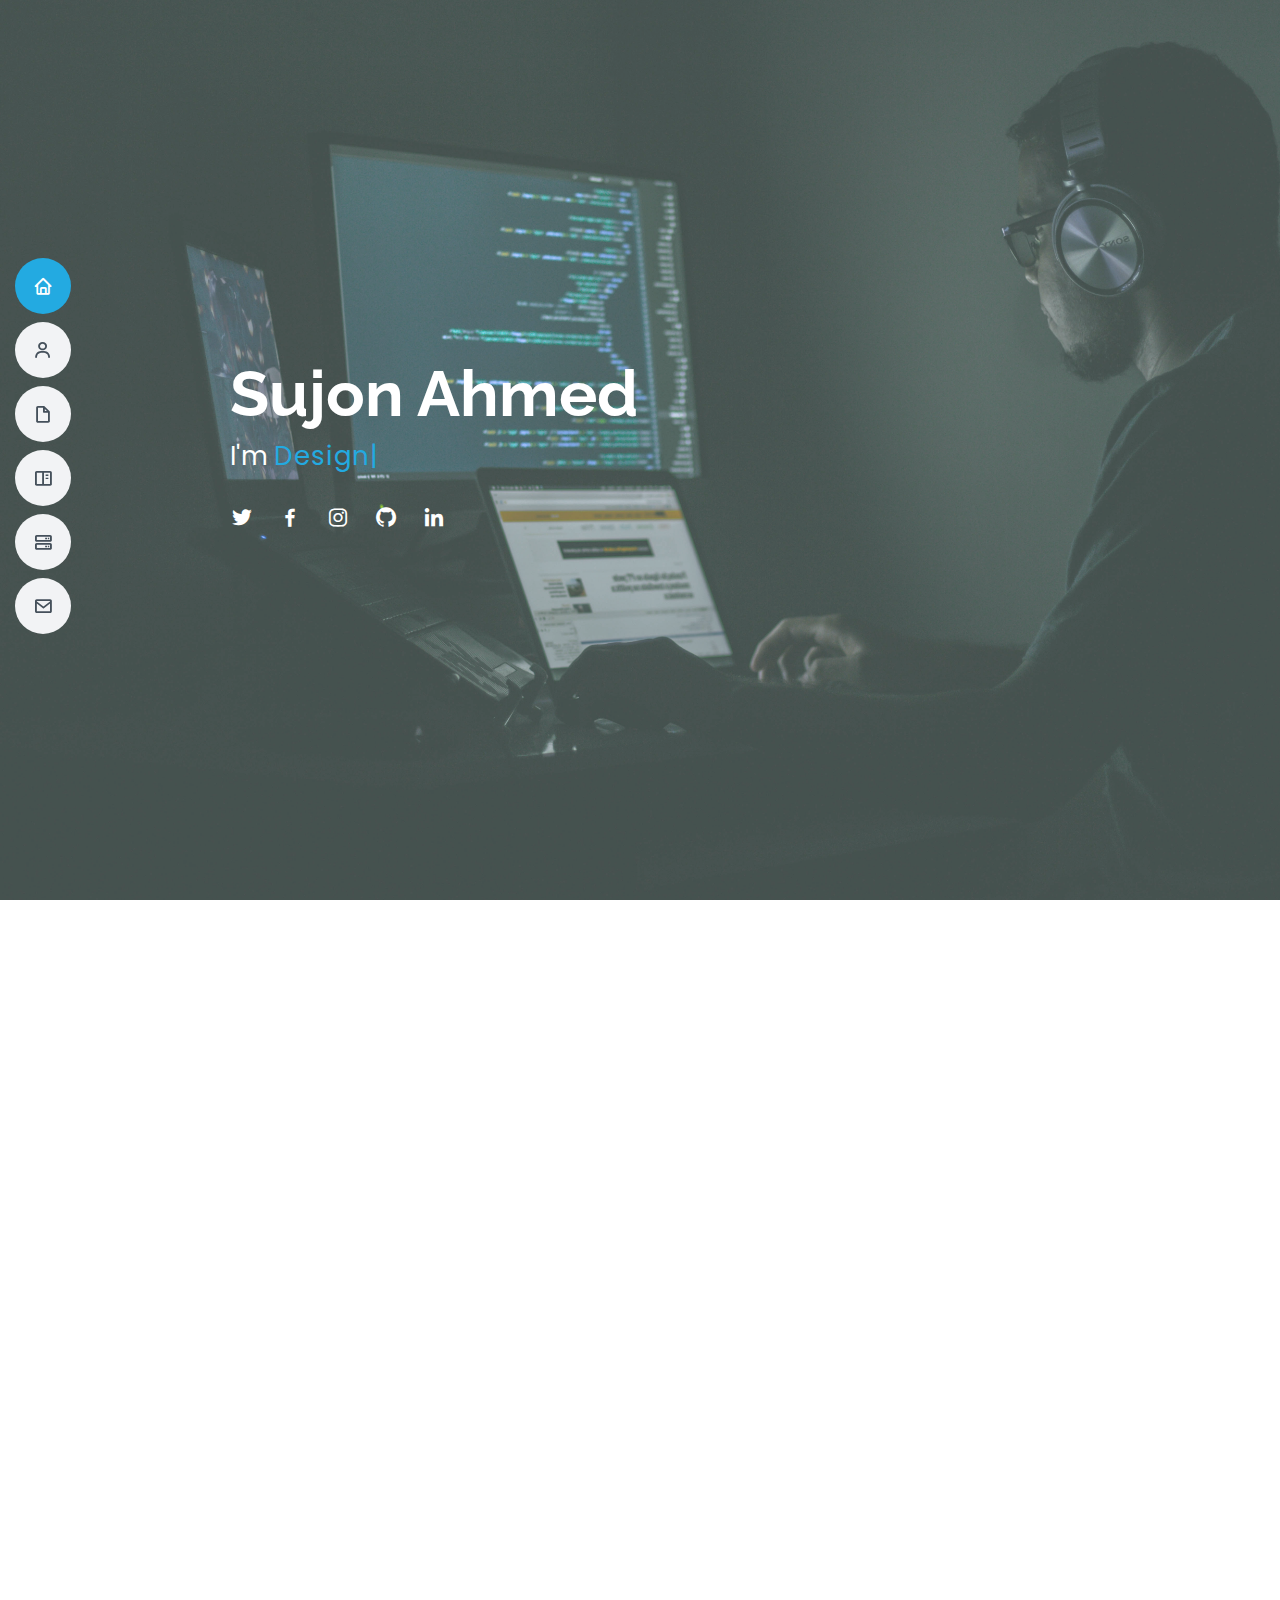
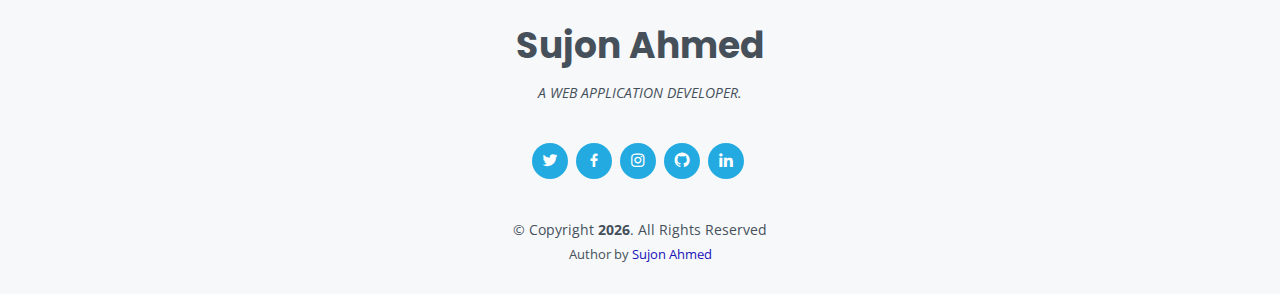
==== index.html @ fbf7a556 "react movieland app added" ====
<!DOCTYPE html>
<html lang="en">
  <head>
    <meta charset="utf-8" />
    <meta content="width=device-width, initial-scale=1.0" name="viewport" />

    <title>Sujon Ahmed</title>
    <meta content="Sujon Ahmed Personal Portfolio" name="description" />
    <meta content="Sujon Ahmed" name="keywords" />

    <!-- Favicons -->
    <link href="assets/img/favicon-sa.png" rel="icon" />
    <link href="assets/img/favicon-sa.png" rel="apple-touch-icon" />

    <!-- Google Fonts -->
    <link
      href="https://fonts.googleapis.com/css?family=Open+Sans:300,300i,400,400i,600,600i,700,700i|Raleway:300,300i,400,400i,500,500i,600,600i,700,700i|Poppins:300,300i,400,400i,500,500i,600,600i,700,700i"
      rel="stylesheet"
    />

    <!-- Vendor CSS Files -->
    <link href="assets/vendor/aos/aos.css" rel="stylesheet" />
    <link
      href="assets/vendor/bootstrap/css/bootstrap.min.css"
      rel="stylesheet"
    />
    <link
      href="assets/vendor/bootstrap-icons/bootstrap-icons.css"
      rel="stylesheet"
    />
    <link href="assets/vendor/boxicons/css/boxicons.min.css" rel="stylesheet" />
    <link
      href="assets/vendor/glightbox/css/glightbox.min.css"
      rel="stylesheet"
    />
    <link href="assets/vendor/swiper/swiper-bundle.min.css" rel="stylesheet" />

    <!-- Template Main CSS File -->
    <link href="assets/css/style.css" rel="stylesheet" />
  </head>

  <body>
    <!-- ======= Mobile nav toggle button ======= -->
    <!-- <button type="button" class="mobile-nav-toggle d-xl-none"><i class="bi bi-list mobile-nav-toggle"></i></button> -->
    <i class="bi bi-list mobile-nav-toggle d-lg-none"></i>
    <!-- ======= Header ======= -->
    <header id="header" class="d-flex flex-column justify-content-center">
      <nav id="navbar" class="navbar nav-menu">
        <ul>
          <li>
            <a href="#hero" class="nav-link scrollto active"
              ><i class="bx bx-home"></i> <span>Home</span></a
            >
          </li>
          <li>
            <a href="#about" class="nav-link scrollto"
              ><i class="bx bx-user"></i> <span>About</span></a
            >
          </li>
          <li>
            <a href="#resume" class="nav-link scrollto"
              ><i class="bx bx-file-blank"></i> <span>Resume</span></a
            >
          </li>
          <li>
            <a href="#portfolio" class="nav-link scrollto"
              ><i class="bx bx-book-content"></i> <span>Portfolio</span></a
            >
          </li>
          <li>
            <a href="#services" class="nav-link scrollto"
              ><i class="bx bx-server"></i> <span>Services</span></a
            >
          </li>
          <li>
            <a href="#contact" class="nav-link scrollto"
              ><i class="bx bx-envelope"></i> <span>Contact</span></a
            >
          </li>
        </ul>
      </nav>
      <!-- .nav-menu -->
    </header>
    <!-- End Header -->

    <!-- ======= Hero Section ======= -->
    <section id="hero" class="d-flex flex-column justify-content-center">
      <div class="container" data-aos="zoom-in" data-aos-delay="100">
        <h1>Sujon Ahmed</h1>
        <p>
          I'm
          <span
            class="typed"
            data-typed-items="Designer, Developer, Freelancer, Photographer"
          ></span>
        </p>
        <div class="social-links">
          <a href="https://twitter.com/sujonahmedriman" target="_blank" class="twitter"
            ><i class="bx bxl-twitter"></i
          ></a>
          <a href="https://www.facebook.com/sujonahmedriman.75" target="_blank" class="facebook"
            ><i class="bx bxl-facebook"></i
          ></a>
          <a href="https://www.instagram.com/sujon_ahmed_riman/" target="_blank" class="instagram"
            ><i class="bx bxl-instagram"></i
          ></a>
          <a
            href="https://github.com/Sujon-Ahmed"
            target="_blank"
            class="google-plus"
            ><i class="bx bxl-github"></i
          ></a>
          <a
            href="https://www.linkedin.com/in/sujon-ahmed-riman/"
            target="_blank"
            class="linkedin"
            ><i class="bx bxl-linkedin"></i
          ></a>
        </div>
      </div>
    </section>
    <!-- End Hero -->

    <main id="main">
      <!-- ======= About Section ======= -->
      <section id="about" class="about">
        <div class="container" data-aos="fade-up">
          <div class="section-title">
            <h2>About</h2>
            <p>
              I am <b>Sujon Ahmed</b> , a <i>web application developer</i>. I
              have a passion for learning and sharing my knowledge with others
              as publicly as possible. I love to solve real-world problems. I am
              strategic, goal-oriented, and always work with an end goal in
              mind. I am flexible, reliable, and possess excellent time-keeping
              skills. I am an enthusiastic, self-motivated, reliable,
              responsible, and hard-working person. I am a mature team worker
              and adaptable to all challenging situations. I am able to work
              well both in a team environment as well as using my own
              initiative.
            </p>
          </div>

          <div class="row">
            <div class="col-lg-4">
              <img src="assets/img/sujon-ahmed.png" class="img-fluid" alt="" />
            </div>
            <div class="col-lg-8 pt-4 pt-lg-0 content">
              <h3>Web Application Developer.</h3>
              <p class="fst-italic"></p>
              <div class="row">
                <div class="col-lg-6">
                  <ul>
                    <li>
                      <i class="bi bi-chevron-right"></i>
                      <strong>Birthday:</strong> <span>27 March, 2000</span>
                    </li>
                    <li>
                      <i class="bi bi-chevron-right"></i>
                      <strong>Website:</strong> <a href="https://sujon-ahmed.github.io/portfolio/">Sujon Ahmed</a>
                    </li>
                    <li>
                      <i class="bi bi-chevron-right"></i>
                      <strong>Phone:</strong> <span>+8801 743 405 982</span>
                    </li>
                    <li>
                      <i class="bi bi-chevron-right"></i>
                      <strong>City:</strong> <span>Dhaka, Bangladesh</span>
                    </li>
                  </ul>
                </div>
                <div class="col-lg-6">
                  <ul>
                    <li>
                      <i class="bi bi-chevron-right"></i> <strong>Age:</strong>
                      <span>24</span>
                    </li>
                    <li>
                      <i class="bi bi-chevron-right"></i>
                      <strong>Degree:</strong> <span>Diploma Enginnering</span>
                    </li>
                    <li>
                      <i class="bi bi-chevron-right"></i>
                      <strong>Email:</strong>
                      <span>sujonahmed5284@gmail.com</span>
                    </li>
                    <li>
                      <i class="bi bi-chevron-right"></i>
                      <strong>Freelance:</strong> <span>Available</span>
                    </li>
                  </ul>
                </div>
              </div>
            </div>
          </div>
        </div>
      </section>
      <!-- End About Section -->

      <!-- ======= Facts Section ======= -->
      <section id="facts" class="facts">
        <div class="container" data-aos="fade-up">
          <div class="section-title">
            <h2>Facts</h2>
            <p>
              I am strategic, goal-oriented, and always work with an end goal in mind. I am flexible, reliable, and possess excellent time-keeping skills. I am an enthusiastic, self-motivated, reliable, responsible, and hard-working person.
            </p>
          </div>

          <div class="row">
            <div class="col-lg-3 col-md-6">
              <div class="count-box">
                <i class="bi bi-emoji-smile"></i>
                <span
                  data-purecounter-start="0"
                  data-purecounter-end="26"
                  data-purecounter-duration="1"
                  class="purecounter"
                ></span>
                <p>Happy Clients</p>
              </div>
            </div>

            <div class="col-lg-3 col-md-6 mt-5 mt-md-0">
              <div class="count-box">
                <i class="bi bi-journal-richtext"></i>
                <span
                  data-purecounter-start="0"
                  data-purecounter-end="76"
                  data-purecounter-duration="1"
                  class="purecounter"
                ></span>
                <p>Projects</p>
              </div>
            </div>

            <div class="col-lg-3 col-md-6 mt-5 mt-lg-0">
              <div class="count-box">
                <i class="bi bi-headset"></i>
                <span
                  data-purecounter-start="0"
                  data-purecounter-end="24"
                  data-purecounter-duration="1"
                  class="purecounter"
                ></span>
                <p>Hours Of Support</p>
              </div>
            </div>

            <div class="col-lg-3 col-md-6 mt-5 mt-lg-0">
              <div class="count-box">
                <i class="bi bi-award"></i>
                <span
                  data-purecounter-start="0"
                  data-purecounter-end="7"
                  data-purecounter-duration="1"
                  class="purecounter"
                ></span>
                <p>Awards</p>
              </div>
            </div>
          </div>
        </div>
      </section>
      <!-- End Facts Section -->

      <!-- ======= Skills Section ======= -->
      <section id="skills" class="skills section-bg">
        <div class="container" data-aos="fade-up">
          <div class="section-title">
            <h2>Skills</h2>
            <p>
              I have a passion for learning and sharing my knowledge with others as publicly as possible. I love to solve real-world problems. I am a mature team worker and adaptable to all challenging situations. I am able to work well both in a team environment as well as using my own initiative.
            </p>
          </div>

          <div class="row skills-content">
            <div class="col-lg-6">
              <div class="progress">
                <span class="skill">HTML <i class="val">100%</i></span>
                <div class="progress-bar-wrap">
                  <div
                    class="progress-bar"
                    role="progressbar"
                    aria-valuenow="100"
                    aria-valuemin="0"
                    aria-valuemax="100"
                  ></div>
                </div>
              </div>

              <div class="progress">
                <span class="skill">CSS <i class="val">90%</i></span>
                <div class="progress-bar-wrap">
                  <div
                    class="progress-bar"
                    role="progressbar"
                    aria-valuenow="90"
                    aria-valuemin="0"
                    aria-valuemax="100"
                  ></div>
                </div>
              </div>

              <div class="progress">
                <span class="skill">Bootstrap <i class="val">85%</i></span>
                <div class="progress-bar-wrap">
                  <div
                    class="progress-bar"
                    role="progressbar"
                    aria-valuenow="85"
                    aria-valuemin="0"
                    aria-valuemax="100"
                  ></div>
                </div>
              </div>

              <div class="progress">
                <span class="skill">SCSS <i class="val">60%</i></span>
                <div class="progress-bar-wrap">
                  <div
                    class="progress-bar"
                    role="progressbar"
                    aria-valuenow="60"
                    aria-valuemin="0"
                    aria-valuemax="100"
                  ></div>
                </div>
              </div>

              <div class="progress">
                <span class="skill">Tailwind CSS <i class="val">45%</i></span>
                <div class="progress-bar-wrap">
                  <div
                    class="progress-bar"
                    role="progressbar"
                    aria-valuenow="45"
                    aria-valuemin="0"
                    aria-valuemax="100"
                  ></div>
                </div>
              </div>

              <div class="progress">
                <span class="skill">JavaScript <i class="val">80%</i></span>
                <div class="progress-bar-wrap">
                  <div
                    class="progress-bar"
                    role="progressbar"
                    aria-valuenow="80"
                    aria-valuemin="0"
                    aria-valuemax="100"
                  ></div>
                </div>
              </div>

              <div class="progress">
                <span class="skill">MS Office <i class="val">90%</i></span>
                <div class="progress-bar-wrap">
                  <div
                    class="progress-bar"
                    role="progressbar"
                    aria-valuenow="90"
                    aria-valuemin="0"
                    aria-valuemax="100"
                  ></div>
                </div>
              </div>

              <div class="progress">
                <span class="skill">Photoshop <i class="val">40%</i></span>
                <div class="progress-bar-wrap">
                  <div
                    class="progress-bar"
                    role="progressbar"
                    aria-valuenow="40"
                    aria-valuemin="0"
                    aria-valuemax="100"
                  ></div>
                </div>
              </div>
            </div>

            <div class="col-lg-6">
              <div class="progress">
                <span class="skill">jQuery <i class="val">70%</i></span>
                <div class="progress-bar-wrap">
                  <div
                    class="progress-bar"
                    role="progressbar"
                    aria-valuenow="70"
                    aria-valuemin="0"
                    aria-valuemax="100"
                  ></div>
                </div>
              </div>

              <div class="progress">
                <span class="skill">PHP <i class="val">80%</i></span>
                <div class="progress-bar-wrap">
                  <div
                    class="progress-bar"
                    role="progressbar"
                    aria-valuenow="80"
                    aria-valuemin="0"
                    aria-valuemax="100"
                  ></div>
                </div>
              </div>

              <div class="progress">
                <span class="skill">Laravel <i class="val">75%</i></span>
                <div class="progress-bar-wrap">
                  <div
                    class="progress-bar"
                    role="progressbar"
                    aria-valuenow="75"
                    aria-valuemin="0"
                    aria-valuemax="100"
                  ></div>
                </div>
              </div>

              <div class="progress">
                <span class="skill">MySQL <i class="val">65%</i></span>
                <div class="progress-bar-wrap">
                  <div
                    class="progress-bar"
                    role="progressbar"
                    aria-valuenow="65"
                    aria-valuemin="0"
                    aria-valuemax="100"
                  ></div>
                </div>
              </div>

              <div class="progress">
                <span class="skill">React <i class="val">45%</i></span>
                <div class="progress-bar-wrap">
                  <div
                    class="progress-bar"
                    role="progressbar"
                    aria-valuenow="45"
                    aria-valuemin="0"
                    aria-valuemax="100"
                  ></div>
                </div>
              </div>

              <div class="progress">
                <span class="skill">Vue <i class="val">60%</i></span>
                <div class="progress-bar-wrap">
                  <div
                    class="progress-bar"
                    role="progressbar"
                    aria-valuenow="60"
                    aria-valuemin="0"
                    aria-valuemax="100"
                  ></div>
                </div>
              </div>

              <div class="progress">
                <span class="skill">Adobe XD <i class="val">50%</i></span>
                <div class="progress-bar-wrap">
                  <div
                    class="progress-bar"
                    role="progressbar"
                    aria-valuenow="50"
                    aria-valuemin="0"
                    aria-valuemax="100"
                  ></div>
                </div>
              </div>

              <div class="progress">
                <span class="skill"
                  >Adobe Illustrator <i class="val">70%</i></span
                >
                <div class="progress-bar-wrap">
                  <div
                    class="progress-bar"
                    role="progressbar"
                    aria-valuenow="70"
                    aria-valuemin="0"
                    aria-valuemax="100"
                  ></div>
                </div>
              </div>
            </div>
          </div>
        </div>
      </section>
      <!-- End Skills Section -->

      <!-- ======= Resume Section ======= -->
      <section id="resume" class="resume">
        <div class="container" data-aos="fade-up">
          <div class="section-title">
            <h2>Resume</h2>
            <p>
              I am Sujon Ahmed , a web application developer.
            </p>
          </div>

          <div class="row">
            <div class="col-lg-6">
              <h3 class="resume-title">Sumary</h3>
              <div class="resume-item pb-0">
                <h4>Sujon Ahmed</h4>
                <p>
                  <em
                    >I am Sujon Ahmed a web application developer with 1.5+
                    years of experience designing and developing.</em
                  >
                </p>
                <ul>
                  <li>Manikganj, Dhaka, Bangladesh</li>
                  <li>(+880) 174-3405-982</li>
                  <li>sujonahmed5284@gmail.com</li>
                </ul>
              </div>

              <h3 class="resume-title">Education</h3>
              <div class="resume-item">
                <h4>Diploma Engineering</h4>
                <h5>2017 - 2021</h5>
                <p>
                  <em>Faridpur Polytechnic Institute, Faridpur, Bangladesh</em>
                </p>
                <p>
                  <ul>
                    <li>Department of Computer Science & Technology</li>
                    <li>GPA: 3.70 / 4.00</li>
                  </ul>
                </p>
              </div>
              <div class="resume-item">
                <h4>Secondary School Certificate (SSC)</h4>
                <h5>2015 - 2017</h5>
                <p>
                  <em
                    >Manikganj Govt. Technical School & College, Manikganj,
                    Bangladesh</em
                  >
                </p>
                <p>
                  <ul>
                    <li>Department of Computer Information Technology</li>
                    <li>GPA: 4.93 / 5.00</li>
                  </ul>
                </p>
              </div>
            </div>
            <div class="col-lg-6">
              <h3 class="resume-title">Professional Experience</h3>
              <div class="resume-item">
                <h4>Web Application Developer</h4>
                <h5>Apr 2022 - Present</h5>
                <p>
                  <em
                    ><a href="https://large-it.com/" target="_blank"
                      >Large IT Solution</a
                    >, Dhaka, Bangladesh
                  </em>
                </p>
                <ul>
                  <li>
                    Lead in the design, development, and implementation of the
                    web application layout, and production communication
                    materials
                  </li>
                  <li>
                    Delegate tasks to the 4 members of the design team and
                    provide counsel on all aspects of the project.
                  </li>
                  <li>
                    Supervise the assessment of all materials in order to ensure
                    quality and accuracy of the design
                  </li>
                  <li>
                    Oversee the efficient use of production project budgets
                    ranging from $2,000 - $25,000
                  </li>
                </ul>
              </div>
              <div class="resume-item">
                <h4>Industrial Training</h4>
                <h5>Dec 2021 - Mar 2022</h5>
                <p>
                  <em
                    ><a
                      href="https://www.creativeitinstitute.com/"
                      target="_blank"
                      >Creative It Institute</a
                    >, Dhaka, Bangladesh</em
                  >
                </p>
                <ul>
                  <li>Developed my PHP knowledge.</li>
                  <li>
                    Developed up to 3 projects or tasks at a given time while
                    under pressure
                  </li>
                  <li>Learn Laravel advanced topics</li>
                </ul>
              </div>
            </div>
          </div>
        </div>
      </section>
      <!-- End Resume Section -->

      <!-- ======= Portfolio Section ======= -->
      <section id="portfolio" class="portfolio section-bg">
        <div class="container" data-aos="fade-up">
          <div class="section-title">
            <h2>Portfolio</h2>
            <p>
              Magnam dolores commodi suscipit. Necessitatibus eius consequatur
              ex aliquid fuga eum quidem. Sit sint consectetur velit. Quisquam
              quos quisquam cupiditate. Et nemo qui impedit suscipit alias ea.
              Quia fugiat sit in iste officiis commodi quidem hic quas.
            </p>
          </div>

          <div class="row">
            <div
              class="col-lg-12 d-flex justify-content-center"
              data-aos="fade-up"
              data-aos-delay="100"
            >
              <ul id="portfolio-flters">
                <li data-filter="*" class="filter-active">All</li>
                <li data-filter=".filter-app">Web App</li>
                <li data-filter=".filter-webpage">Web Page</li>
                <li data-filter=".filter-web"></li>
              </ul>
            </div>
          </div>

          <div
            class="row portfolio-container"
            data-aos="fade-up"
            data-aos-delay="200"
          >
          
            <div class="col-lg-4 col-md-6 portfolio-item filter-app">
              <div class="portfolio-wrap">
                <img
                  src="assets/img/portfolio/vue-weather-app/vue-weather-app-thumbnail.png"
                  class="img-fluid"
                  alt=""
                />
                <div class="portfolio-info">
                  <h4>Vue Weather App</h4>
                  <p>App</p>
                  <div class="portfolio-links">
                    <a
                      href="assets/img/portfolio/vue-weather-app/vue-weather-app-thumbnail.png"
                      data-gallery="portfolioGallery"
                      class="portfolio-lightbox"
                      title="Vue Weather App"
                      ><i class="bx bx-plus"></i
                    ></a>
                    <a
                      href="portfolio-details-vue-weather-app.html"
                      class="portfolio-details-lightbox"
                      data-glightbox="type: external"
                      title="Portfolio Details"
                      ><i class="bx bx-link"></i
                    ></a>
                  </div>
                </div>
              </div>
            </div>

            <div class="col-lg-4 col-md-6 portfolio-item filter-webpage">
              <div class="portfolio-wrap">
                <img
                  src="assets/img/portfolio/red-onioin-webpage/red-onion-thumbnail.png"
                  class="img-fluid"
                  alt=""
                />
                <div class="portfolio-info">
                  <h4>RED ONION</h4>
                  <p>Web Page</p>
                  <div class="portfolio-links">
                    <a
                      href="assets/img/portfolio/red-onioin-webpage/red-onion-thumbnail.png"
                      data-gallery="portfolioGallery"
                      class="portfolio-lightbox"
                      title="RED ONION"
                      ><i class="bx bx-plus"></i
                    ></a>
                    <a
                      href="portfolio-details-red-onion-webpage.html"
                      class="portfolio-details-lightbox"
                      data-glightbox="type: external"
                      title="Portfolio Details"
                      ><i class="bx bx-link"></i
                    ></a>
                  </div>
                </div>
              </div>
            </div>

            <div class="col-lg-4 col-md-6 portfolio-item filter-app">
              <div class="portfolio-wrap">
                <img
                  src="assets/img/portfolio/movieland/thumbnail.png"
                  class="img-fluid"
                  alt=""
                />
                <div class="portfolio-info">
                  <h4>React Movieland</h4>
                  <p>App</p>
                  <div class="portfolio-links">
                    <a
                      href="assets/img/portfolio/movieland/thumbnail.png"
                      data-gallery="portfolioGallery"
                      class="portfolio-lightbox"
                      title="React Movieland"
                      ><i class="bx bx-plus"></i
                    ></a>
                    <a
                      href="react-movieland.html"
                      class="portfolio-details-lightbox"
                      data-glightbox="type: external"
                      title="Portfolio Details"
                      ><i class="bx bx-link"></i
                    ></a>
                  </div>
                </div>
              </div>
            </div>

            <!-- <div class="col-lg-4 col-md-6 portfolio-item filter-web">
              <div class="portfolio-wrap">
                <img
                  src="assets/img/portfolio/js-password-generator.png"
                  class="img-fluid"
                  alt=""
                />
                <div class="portfolio-info">
                  <h4>JavaScript Password Generator</h4>
                  <p>App</p>
                  <div class="portfolio-links">
                    <a
                      href="assets/img/portfolio/js-password-generator.png"
                      data-gallery="portfolioGallery"
                      class="portfolio-lightbox"
                      title="JavaScript Password Generator"
                      ><i class="bx bx-plus"></i
                    ></a>
                    <a
                      href="portfolio-details.html"
                      class="portfolio-details-lightbox"
                      data-glightbox="type: external"
                      title="Portfolio Details"
                      ><i class="bx bx-link"></i
                    ></a>
                  </div>
                </div>
              </div>
            </div> -->

            <!-- <div class="col-lg-4 col-md-6 portfolio-item filter-web">
              <div class="portfolio-wrap">
                <img
                  src="assets/img/portfolio/JS-QRCode-generator.png"
                  class="img-fluid"
                  alt=""
                />
                <div class="portfolio-info">
                  <h4>JavaScript QRCode Generator</h4>
                  <p>App</p>
                  <div class="portfolio-links">
                    <a
                      href="assets/img/portfolio/JS-QRCode-generator.png"
                      data-gallery="portfolioGallery"
                      class="portfolio-lightbox"
                      title="JavaScript QRCode Generator"
                      ><i class="bx bx-plus"></i
                    ></a>
                    <a
                      href="portfolio-details.html"
                      class="portfolio-details-lightbox"
                      data-glightbox="type: external"
                      title="Portfolio Details"
                      ><i class="bx bx-link"></i
                    ></a>
                  </div>
                </div>
              </div>
            </div> -->

            <!-- <div class="col-lg-4 col-md-6 portfolio-item filter-card">
              <div class="portfolio-wrap">
                <img
                  src="assets/img/portfolio/portfolio-3.jpg"
                  class="img-fluid"
                  alt=""
                />
                <div class="portfolio-info">
                  <h4>App 2</h4>
                  <p>App</p>
                  <div class="portfolio-links">
                    <a
                      href="assets/img/portfolio/portfolio-3.jpg"
                      data-gallery="portfolioGallery"
                      class="portfolio-lightbox"
                      title="App 2"
                      ><i class="bx bx-plus"></i
                    ></a>
                    <a
                      href="portfolio-details.html"
                      class="portfolio-details-lightbox"
                      data-glightbox="type: external"
                      title="Portfolio Details"
                      ><i class="bx bx-link"></i
                    ></a>
                  </div>
                </div>
              </div>
            </div> -->

            <!-- <div class="col-lg-4 col-md-6 portfolio-item filter-app">
              <div class="portfolio-wrap">
                <img
                  src="assets/img/portfolio/Vue-random-user-generator.png"
                  class="img-fluid"
                  alt=""
                />
                <div class="portfolio-info">
                  <h4>Vue Random User Generator</h4>
                  <p>App</p>
                  <div class="portfolio-links">
                    <a
                      href="assets/img/portfolio/Vue-random-user-generator.png"
                      data-gallery="portfolioGallery"
                      class="portfolio-lightbox"
                      title="Vue Random User Generator"
                      ><i class="bx bx-plus"></i
                    ></a>
                    <a
                      href="portfolio-details.html"
                      class="portfolio-details-lightbox"
                      data-glightbox="type: external"
                      title="Portfolio Details"
                      ><i class="bx bx-link"></i
                    ></a>
                  </div>
                </div>
              </div>
            </div> -->

          </div>
        </div>
      </section>
      <!-- End Portfolio Section -->

      <!-- ======= Services Section ======= -->
      <section id="services" class="services">
        <div class="container" data-aos="fade-up">
          <div class="section-title">
            <h2>Services</h2>
            <p>
              I can easily help you grow your business by making a professional website or landing page with dynamic for your business. 
            </p>
          </div>

          <div class="row">
            <div
              class="col-lg-4 col-md-6 d-flex align-items-stretch"
              data-aos="zoom-in"
              data-aos-delay="100"
            >
              <div class="icon-box iconbox-blue">
                <div class="icon">
                  <svg
                    width="100"
                    height="100"
                    viewBox="0 0 600 600"
                    xmlns="http://www.w3.org/2000/svg"
                  >
                    <path
                      stroke="none"
                      stroke-width="0"
                      fill="#f5f5f5"
                      d="M300,521.0016835830174C376.1290562159157,517.8887921683347,466.0731472004068,529.7835943286574,510.70327084640275,468.03025145048787C554.3714126377745,407.6079735673963,508.03601936045806,328.9844924480964,491.2728898941984,256.3432110539036C474.5976632858925,184.082847569629,479.9380746630129,96.60480741107993,416.23090153303,58.64404602377083C348.86323505073057,18.502131276798302,261.93793281208167,40.57373210992963,193.5410806939664,78.93577620505333C130.42746243093433,114.334589627462,98.30271207620316,179.96522072025542,76.75703585869454,249.04625023123273C51.97151888228291,328.5150500222984,13.704378332031375,421.85034740162234,66.52175969318436,486.19268352777647C119.04800174914682,550.1803526380478,217.28368757567262,524.383925680826,300,521.0016835830174"
                    ></path>
                  </svg>
                  <i class="bx bxl-dribbble"></i>
                </div>
                <h4><a href="">Graphic Design</a></h4>
                <p>
                  Voluptatum deleniti atque corrupti quos dolores et quas
                  molestias excepturi
                </p>
              </div>
            </div>

            <div
              class="col-lg-4 col-md-6 d-flex align-items-stretch mt-4 mt-md-0"
              data-aos="zoom-in"
              data-aos-delay="200"
            >
              <div class="icon-box iconbox-orange">
                <div class="icon">
                  <svg
                    width="100"
                    height="100"
                    viewBox="0 0 600 600"
                    xmlns="http://www.w3.org/2000/svg"
                  >
                    <path
                      stroke="none"
                      stroke-width="0"
                      fill="#f5f5f5"
                      d="M300,582.0697525312426C382.5290701553225,586.8405444964366,449.9789794690241,525.3245884688669,502.5850820975895,461.55621195738473C556.606425686781,396.0723002908107,615.8543463187945,314.28637112970534,586.6730223649479,234.56875336149918C558.9533121215079,158.8439757836574,454.9685369536778,164.00468322053177,381.49747125262974,130.76875717737553C312.15926192815925,99.40240125094834,248.97055460311594,18.661163978235184,179.8680185752513,50.54337015887873C110.5421016452524,82.52863877960104,119.82277516462835,180.83849132639028,109.12597500060166,256.43424936330496C100.08760227029461,320.3096726198365,92.17705696193138,384.0621239912766,124.79988738764834,439.7174275375508C164.83382741302287,508.01625554203684,220.96474134820875,577.5009287672846,300,582.0697525312426"
                    ></path>
                  </svg>
                  <i class="bx bx-file"></i>
                </div>
                <h4><a href="">Content Writing</a></h4>
                <p>
                  Duis aute irure dolor in reprehenderit in voluptate velit esse
                  cillum dolore
                </p>
              </div>
            </div>

            <div
              class="col-lg-4 col-md-6 d-flex align-items-stretch mt-4 mt-lg-0"
              data-aos="zoom-in"
              data-aos-delay="300"
            >
              <div class="icon-box iconbox-pink">
                <div class="icon">
                  <svg
                    width="100"
                    height="100"
                    viewBox="0 0 600 600"
                    xmlns="http://www.w3.org/2000/svg"
                  >
                    <path
                      stroke="none"
                      stroke-width="0"
                      fill="#f5f5f5"
                      d="M300,541.5067337569781C382.14930387511276,545.0595476570109,479.8736841581634,548.3450877840088,526.4010558755058,480.5488172755941C571.5218469581645,414.80211281144784,517.5187510058486,332.0715597781072,496.52539010469104,255.14436215662573C477.37192572678356,184.95920475031193,473.57363656557914,105.61284051026155,413.0603344069578,65.22779650032875C343.27470386102294,18.654635553484475,251.2091493199835,5.337323636656869,175.0934190732945,40.62881213300186C97.87086631185822,76.43348514350839,51.98124368387456,156.15599469081315,36.44837278890362,239.84606092416172C21.716077023791087,319.22268207091537,43.775223500013084,401.1760424656574,96.891909868211,461.97329694683043C147.22146801428983,519.5804099606455,223.5754009179313,538.201503339737,300,541.5067337569781"
                    ></path>
                  </svg>
                  <i class="bx bx-tachometer"></i>
                </div>
                <h4><a href="">SEO</a></h4>
                <p>
                  Excepteur sint occaecat cupidatat non proident, sunt in culpa
                  qui officia
                </p>
              </div>
            </div>

            <div
              class="col-lg-4 col-md-6 d-flex align-items-stretch mt-4"
              data-aos="zoom-in"
              data-aos-delay="100"
            >
              <div class="icon-box iconbox-yellow">
                <div class="icon">
                  <svg
                    width="100"
                    height="100"
                    viewBox="0 0 600 600"
                    xmlns="http://www.w3.org/2000/svg"
                  >
                    <path
                      stroke="none"
                      stroke-width="0"
                      fill="#f5f5f5"
                      d="M300,503.46388370962813C374.79870501325706,506.71871716319447,464.8034551963731,527.1746412648533,510.4981551193396,467.86667711651364C555.9287308511215,408.9015244558933,512.6030010748507,327.5744911775523,490.211057578863,256.5855673507754C471.097692560561,195.9906835881958,447.69079081568157,138.11976852964426,395.19560036434837,102.3242989838813C329.3053358748298,57.3949838291264,248.02791733380457,8.279543830951368,175.87071277845988,42.242879143198664C103.41431057327972,76.34704239035025,93.79494320519305,170.9812938413882,81.28167332365135,250.07896920659033C70.17666984294237,320.27484674793965,64.84698225790005,396.69656628748305,111.28512138212992,450.4950937839243C156.20124167950087,502.5303643271138,231.32542653798444,500.4755392045468,300,503.46388370962813"
                    ></path>
                  </svg>
                  <i class="bx bx-layer"></i>
                </div>
                <h4><a href="">UI/UX</a></h4>
                <p>
                  At vero eos et accusamus et iusto odio dignissimos ducimus qui
                  blanditiis
                </p>
              </div>
            </div>

            <div
              class="col-lg-4 col-md-6 d-flex align-items-stretch mt-4"
              data-aos="zoom-in"
              data-aos-delay="200"
            >
              <div class="icon-box iconbox-red">
                <div class="icon">
                  <svg
                    width="100"
                    height="100"
                    viewBox="0 0 600 600"
                    xmlns="http://www.w3.org/2000/svg"
                  >
                    <path
                      stroke="none"
                      stroke-width="0"
                      fill="#f5f5f5"
                      d="M300,532.3542879108572C369.38199826031484,532.3153073249985,429.10787420159085,491.63046689027357,474.5244479745417,439.17860296908856C522.8885846962883,383.3225815378663,569.1668002868075,314.3205725914397,550.7432151929288,242.7694973846089C532.6665558377875,172.5657663291529,456.2379748765914,142.6223662098291,390.3689995646985,112.34683881706744C326.66090330228417,83.06452184765237,258.84405631176094,53.51806209861945,193.32584062364296,78.48882559362697C121.61183558270385,105.82097193414197,62.805066853699245,167.19869350419734,48.57481801355237,242.6138429142374C34.843463184063346,315.3850353017275,76.69343916112496,383.4422959591041,125.22947124332185,439.3748458443577C170.7312796277747,491.8107796887764,230.57421082200815,532.3932930995766,300,532.3542879108572"
                    ></path>
                  </svg>
                  <i class="bx bx-slideshow"></i>
                </div>
                <h4><a href="">Web Development</a></h4>
                <p>
                  Quis consequatur saepe eligendi voluptatem consequatur dolor
                  consequuntur
                </p>
              </div>
            </div>

            <div
              class="col-lg-4 col-md-6 d-flex align-items-stretch mt-4"
              data-aos="zoom-in"
              data-aos-delay="300"
            >
              <div class="icon-box iconbox-teal">
                <div class="icon">
                  <svg
                    width="100"
                    height="100"
                    viewBox="0 0 600 600"
                    xmlns="http://www.w3.org/2000/svg"
                  >
                    <path
                      stroke="none"
                      stroke-width="0"
                      fill="#f5f5f5"
                      d="M300,566.797414625762C385.7384707136149,576.1784315230908,478.7894351017131,552.8928747891023,531.9192734346935,484.94944893311C584.6109503024035,417.5663521118492,582.489472248146,322.67544863468447,553.9536738515405,242.03673114598146C529.1557734026468,171.96086150256528,465.24506316201064,127.66468636344209,395.9583748389544,100.7403814666027C334.2173773831606,76.7482773500951,269.4350130405921,84.62216499799875,207.1952322260088,107.2889140133804C132.92018162631612,134.33871894543012,41.79353780512637,160.00259165414826,22.644507872594943,236.69541883565114C3.319112789854554,314.0945973066697,72.72355303640163,379.243833228382,124.04198916343866,440.3218312028393C172.9286146004772,498.5055451809895,224.45579914871206,558.5317968840102,300,566.797414625762"
                    ></path>
                  </svg>
                  <i class="bx bx-arch"></i>
                </div>
                <h4><a href="">Web Design</a></h4>
                <p>
                  Modi nostrum vel laborum. Porro fugit error sit minus sapiente
                  sit aspernatur
                </p>
              </div>
            </div>
          </div>
        </div>
      </section>
      <!-- End Services Section -->

      <!-- ======= Testimonials Section ======= -->
      <section id="testimonials" class="testimonials section-bg">
        <div class="container" data-aos="fade-up">
          <div class="section-title">
            <h2>Testimonials</h2>
          </div>

          <div
            class="testimonials-slider swiper"
            data-aos="fade-up"
            data-aos-delay="100"
          >
            <div class="swiper-wrapper">
              <div class="swiper-slide">
                <div class="testimonial-item">
                  <img
                    src="assets/img/testimonials/testimonials-1.jpg"
                    class="testimonial-img"
                    alt=""
                  />
                  <h3>Saul Goodman</h3>
                  <h4>Ceo &amp; Founder</h4>
                  <p>
                    <i class="bx bxs-quote-alt-left quote-icon-left"></i>
                    Proin iaculis purus consequat sem cure digni ssim donec
                    porttitora entum suscipit rhoncus. Accusantium quam,
                    ultricies eget id, aliquam eget nibh et. Maecen aliquam,
                    risus at semper.
                    <i class="bx bxs-quote-alt-right quote-icon-right"></i>
                  </p>
                </div>
              </div>
              <!-- End testimonial item -->

              <div class="swiper-slide">
                <div class="testimonial-item">
                  <img
                    src="assets/img/testimonials/testimonials-2.jpg"
                    class="testimonial-img"
                    alt=""
                  />
                  <h3>Sara Wilsson</h3>
                  <h4>Designer</h4>
                  <p>
                    <i class="bx bxs-quote-alt-left quote-icon-left"></i>
                    Export tempor illum tamen malis malis eram quae irure esse
                    labore quem cillum quid cillum eram malis quorum velit fore
                    eram velit sunt aliqua noster fugiat irure amet legam anim
                    culpa.
                    <i class="bx bxs-quote-alt-right quote-icon-right"></i>
                  </p>
                </div>
              </div>
              <!-- End testimonial item -->

              <div class="swiper-slide">
                <div class="testimonial-item">
                  <img
                    src="assets/img/testimonials/testimonials-3.jpg"
                    class="testimonial-img"
                    alt=""
                  />
                  <h3>Jena Karlis</h3>
                  <h4>Store Owner</h4>
                  <p>
                    <i class="bx bxs-quote-alt-left quote-icon-left"></i>
                    Enim nisi quem export duis labore cillum quae magna enim
                    sint quorum nulla quem veniam duis minim tempor labore quem
                    eram duis noster aute amet eram fore quis sint minim.
                    <i class="bx bxs-quote-alt-right quote-icon-right"></i>
                  </p>
                </div>
              </div>
              <!-- End testimonial item -->

              <div class="swiper-slide">
                <div class="testimonial-item">
                  <img
                    src="assets/img/testimonials/testimonials-4.jpg"
                    class="testimonial-img"
                    alt=""
                  />
                  <h3>Matt Brandon</h3>
                  <h4>Freelancer</h4>
                  <p>
                    <i class="bx bxs-quote-alt-left quote-icon-left"></i>
                    Fugiat enim eram quae cillum dolore dolor amet nulla culpa
                    multos export minim fugiat minim velit minim dolor enim duis
                    veniam ipsum anim magna sunt elit fore quem dolore labore
                    illum veniam.
                    <i class="bx bxs-quote-alt-right quote-icon-right"></i>
                  </p>
                </div>
              </div>
              <!-- End testimonial item -->

              <div class="swiper-slide">
                <div class="testimonial-item">
                  <img
                    src="assets/img/testimonials/testimonials-5.jpg"
                    class="testimonial-img"
                    alt=""
                  />
                  <h3>John Larson</h3>
                  <h4>Entrepreneur</h4>
                  <p>
                    <i class="bx bxs-quote-alt-left quote-icon-left"></i>
                    Quis quorum aliqua sint quem legam fore sunt eram irure
                    aliqua veniam tempor noster veniam enim culpa labore duis
                    sunt culpa nulla illum cillum fugiat legam esse veniam culpa
                    fore nisi cillum quid.
                    <i class="bx bxs-quote-alt-right quote-icon-right"></i>
                  </p>
                </div>
              </div>
              <!-- End testimonial item -->
            </div>
            <div class="swiper-pagination"></div>
          </div>
        </div>
      </section>
      <!-- End Testimonials Section -->

      <!-- ======= Contact Section ======= -->
      <section id="contact" class="contact">
        <div class="container" data-aos="fade-up">
          <div class="section-title">
            <h2>Contact</h2>
          </div>

          <div class="row mt-1">
            <div class="col-lg-4">
              <div class="info">
                <div class="address">
                  <i class="bi bi-geo-alt"></i>
                  <h4>Location:</h4>
                  <p>Mohammadpur, Dhaka, Bangladesh</p>
                </div>

                <div class="email">
                  <i class="bi bi-envelope"></i>
                  <h4>Email:</h4>
                  <p>sujonahmed5284@gmail.com</p>
                </div>

                <div class="phone">
                  <i class="bi bi-phone"></i>
                  <h4>Call:</h4>
                  <p>+88017-4340-5982</p>
                </div>
              </div>
            </div>

            <div class="col-lg-8 mt-5 mt-lg-0">
              <form
                action="forms/contact.php"
                method="post"
                role="form"
                class="php-email-form"
              >
                <div class="row">
                  <div class="col-md-6 form-group">
                    <input
                      type="text"
                      name="name"
                      class="form-control"
                      id="name"
                      placeholder="Your Name"
                      required
                    />
                  </div>
                  <div class="col-md-6 form-group mt-3 mt-md-0">
                    <input
                      type="email"
                      class="form-control"
                      name="email"
                      id="email"
                      placeholder="Your Email"
                      required
                    />
                  </div>
                </div>
                <div class="form-group mt-3">
                  <input
                    type="text"
                    class="form-control"
                    name="subject"
                    id="subject"
                    placeholder="Subject"
                    required
                  />
                </div>
                <div class="form-group mt-3">
                  <textarea
                    class="form-control"
                    name="message"
                    rows="5"
                    placeholder="Message"
                    required
                  ></textarea>
                </div>
                <div class="my-3">
                  <div class="loading">Loading</div>
                  <div class="error-message"></div>
                  <div class="sent-message">
                    Your message has been sent. Thank you!
                  </div>
                </div>
                <div class="text-center">
                  <button type="submit">Send Message</button>
                </div>
              </form>
            </div>
          </div>
        </div>
      </section>
      <!-- End Contact Section -->
    </main>
    <!-- End #main -->

    <!-- ======= Footer ======= -->
    <footer id="footer">
      <div class="container">
        <h3>Sujon Ahmed</h3>
        <p style="text-transform: uppercase;">
          a web application developer.
        </p>
        <div class="social-links">
          <a href="https://twitter.com/sujonahmedriman" target="_blank" class="twitter"><i class="bx bxl-twitter"></i></a>
          <a href="https://www.facebook.com/sujonahmedriman.75" target="_blank" class="facebook"><i class="bx bxl-facebook"></i></a>
          <a href="https://www.instagram.com/sujon_ahmed_riman/" target="_blank" class="instagram"><i class="bx bxl-instagram"></i></a>
          <a href="https://github.com/Sujon-Ahmed" target="_blank" class="google-plus"><i class="bx bxl-github"></i></a>
          <a href="https://www.linkedin.com/in/sujon-ahmed-riman/" target="_blank" class="linkedin"><i class="bx bxl-linkedin"></i></a>
        </div>
        <div class="copyright">
          &copy; Copyright <strong><span id="currentYear"></span></strong
          >. All Rights Reserved
        </div>
        <div class="credits">
          Author by <a href="https://github.com/Sujon-Ahmed" target="_blank">Sujon Ahmed</a>
        </div>
      </div>
    </footer>
    <!-- End Footer -->

    <div id="preloader"></div>
    <a
      href="#"
      class="back-to-top d-flex align-items-center justify-content-center"
      ><i class="bi bi-arrow-up-short"></i
    ></a>

    <!-- Vendor JS Files -->
    <script src="assets/vendor/purecounter/purecounter_vanilla.js"></script>
    <script src="assets/vendor/aos/aos.js"></script>
    <script src="assets/vendor/bootstrap/js/bootstrap.bundle.min.js"></script>
    <script src="assets/vendor/glightbox/js/glightbox.min.js"></script>
    <script src="assets/vendor/isotope-layout/isotope.pkgd.min.js"></script>
    <script src="assets/vendor/swiper/swiper-bundle.min.js"></script>
    <script src="assets/vendor/typed.js/typed.umd.js"></script>
    <script src="assets/vendor/waypoints/noframework.waypoints.js"></script>
    <script src="assets/vendor/php-email-form/validate.js"></script>

    <script src="assets/js/main.js"></script>

    <script>
      let currentYear = document.querySelector('#currentYear');
      let date = new Date();
      let year = date.getFullYear();
      currentYear.innerHTML = year;
    </script>
    
  </body>
</html>
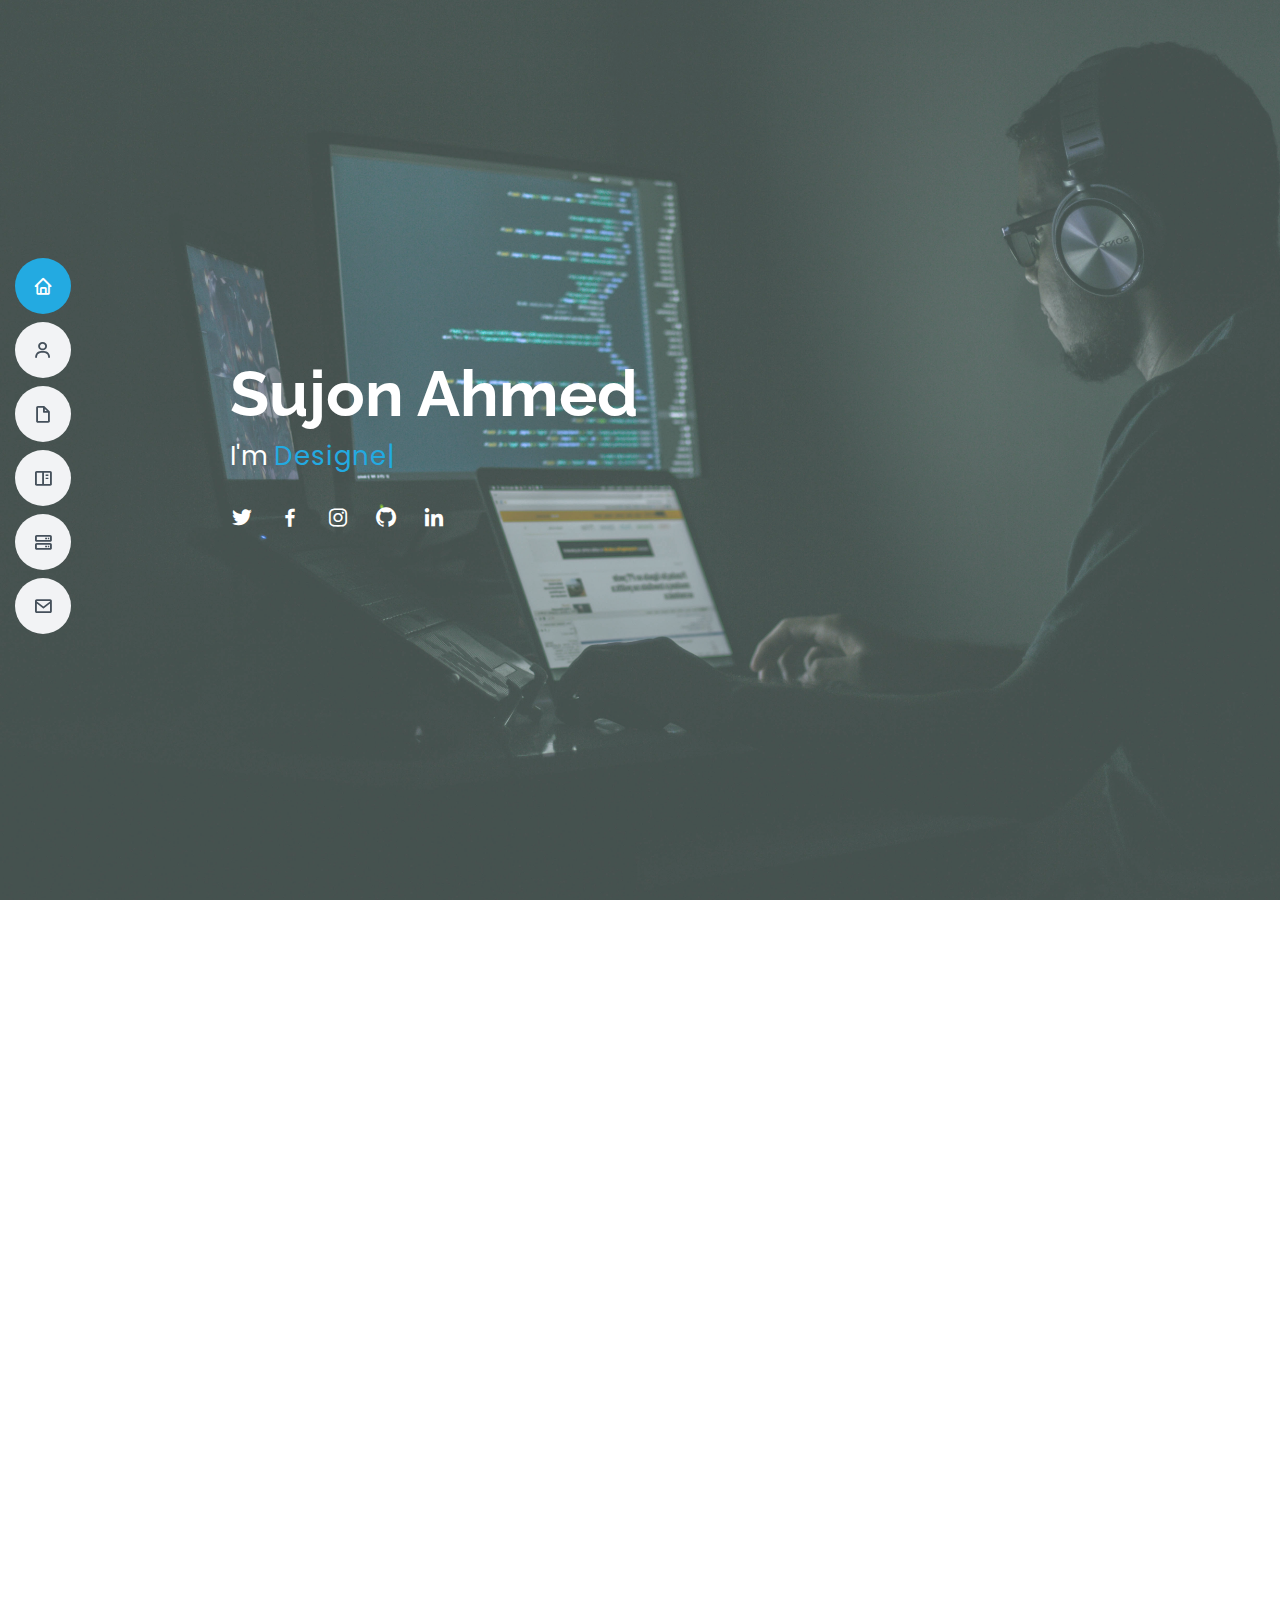
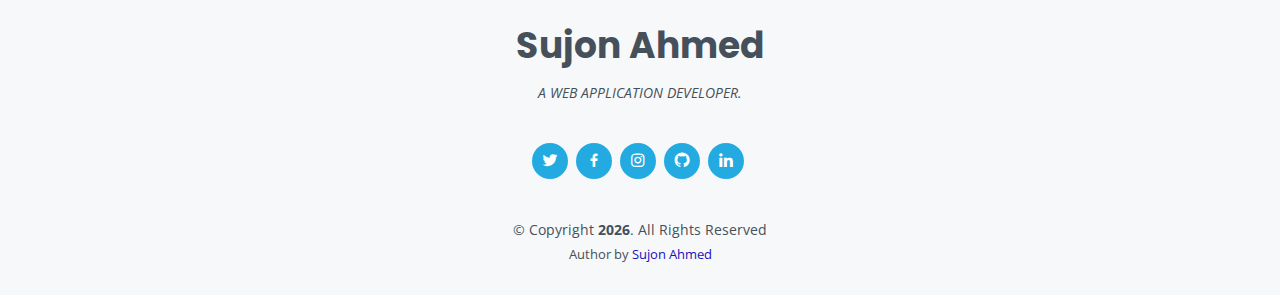
==== commit 7f4a5ad0: "updated testimonial section" ====
--- a/index.html
+++ b/index.html
@@ -1068,21 +1068,19 @@
             data-aos-delay="100"
           >
             <div class="swiper-wrapper">
+              
               <div class="swiper-slide">
                 <div class="testimonial-item">
                   <img
-                    src="assets/img/testimonials/testimonials-1.jpg"
+                    src="assets/img/testimonials/raduan-islam.jpg"
                     class="testimonial-img"
                     alt=""
                   />
-                  <h3>Saul Goodman</h3>
-                  <h4>Ceo &amp; Founder</h4>
+                  <h3>Md. Raduan Islam</h3>
+                  <h4>Sr. Software Engineer</h4>
                   <p>
                     <i class="bx bxs-quote-alt-left quote-icon-left"></i>
-                    Proin iaculis purus consequat sem cure digni ssim donec
-                    porttitora entum suscipit rhoncus. Accusantium quam,
-                    ultricies eget id, aliquam eget nibh et. Maecen aliquam,
-                    risus at semper.
+                    Exceptional web development skills, attention to detail, and a strong commitment to any project – you're a web developer has been a vital asset to any company's growth.
                     <i class="bx bxs-quote-alt-right quote-icon-right"></i>
                   </p>
                 </div>
@@ -1092,18 +1090,15 @@
               <div class="swiper-slide">
                 <div class="testimonial-item">
                   <img
-                    src="assets/img/testimonials/testimonials-2.jpg"
+                    src="assets/img/testimonials/badhon.jpg"
                     class="testimonial-img"
                     alt=""
                   />
-                  <h3>Sara Wilsson</h3>
-                  <h4>Designer</h4>
+                  <h3>Tawhidur Noor Badhan</h3>
+                  <h4>Sr. Software Engineer</h4>
                   <p>
                     <i class="bx bxs-quote-alt-left quote-icon-left"></i>
-                    Export tempor illum tamen malis malis eram quae irure esse
-                    labore quem cillum quid cillum eram malis quorum velit fore
-                    eram velit sunt aliqua noster fugiat irure amet legam anim
-                    culpa.
+                    In the world of web development, you're developer is a new star!
                     <i class="bx bxs-quote-alt-right quote-icon-right"></i>
                   </p>
                 </div>
@@ -1113,17 +1108,15 @@
               <div class="swiper-slide">
                 <div class="testimonial-item">
                   <img
-                    src="assets/img/testimonials/testimonials-3.jpg"
+                    src="assets/img/testimonials/al-mamun.jpg"
                     class="testimonial-img"
                     alt=""
                   />
-                  <h3>Jena Karlis</h3>
-                  <h4>Store Owner</h4>
+                  <h3>AL Mamun</h3>
+                  <h4>Sr. Software Engineer</h4>
                   <p>
                     <i class="bx bxs-quote-alt-left quote-icon-left"></i>
-                    Enim nisi quem export duis labore cillum quae magna enim
-                    sint quorum nulla quem veniam duis minim tempor labore quem
-                    eram duis noster aute amet eram fore quis sint minim.
+                    Working with you web developer has been a game-changer for our business. you're not just skilled professionals; you're visionaries who turn ideas into stunning digital reality.
                     <i class="bx bxs-quote-alt-right quote-icon-right"></i>
                   </p>
                 </div>
@@ -1133,39 +1126,15 @@
               <div class="swiper-slide">
                 <div class="testimonial-item">
                   <img
-                    src="assets/img/testimonials/testimonials-4.jpg"
+                    src="assets/img/testimonials/ifti.jpg"
                     class="testimonial-img"
                     alt=""
                   />
-                  <h3>Matt Brandon</h3>
-                  <h4>Freelancer</h4>
+                  <h3>Iftekhar Alam IfTi </h3>
+                  <h4>Web Application Developer</h4>
                   <p>
                     <i class="bx bxs-quote-alt-left quote-icon-left"></i>
-                    Fugiat enim eram quae cillum dolore dolor amet nulla culpa
-                    multos export minim fugiat minim velit minim dolor enim duis
-                    veniam ipsum anim magna sunt elit fore quem dolore labore
-                    illum veniam.
-                    <i class="bx bxs-quote-alt-right quote-icon-right"></i>
-                  </p>
-                </div>
-              </div>
-              <!-- End testimonial item -->
-
-              <div class="swiper-slide">
-                <div class="testimonial-item">
-                  <img
-                    src="assets/img/testimonials/testimonials-5.jpg"
-                    class="testimonial-img"
-                    alt=""
-                  />
-                  <h3>John Larson</h3>
-                  <h4>Entrepreneur</h4>
-                  <p>
-                    <i class="bx bxs-quote-alt-left quote-icon-left"></i>
-                    Quis quorum aliqua sint quem legam fore sunt eram irure
-                    aliqua veniam tempor noster veniam enim culpa labore duis
-                    sunt culpa nulla illum cillum fugiat legam esse veniam culpa
-                    fore nisi cillum quid.
+                    You're a web application developer dedication to excellence has brought our digital vision to life.
                     <i class="bx bxs-quote-alt-right quote-icon-right"></i>
                   </p>
                 </div>
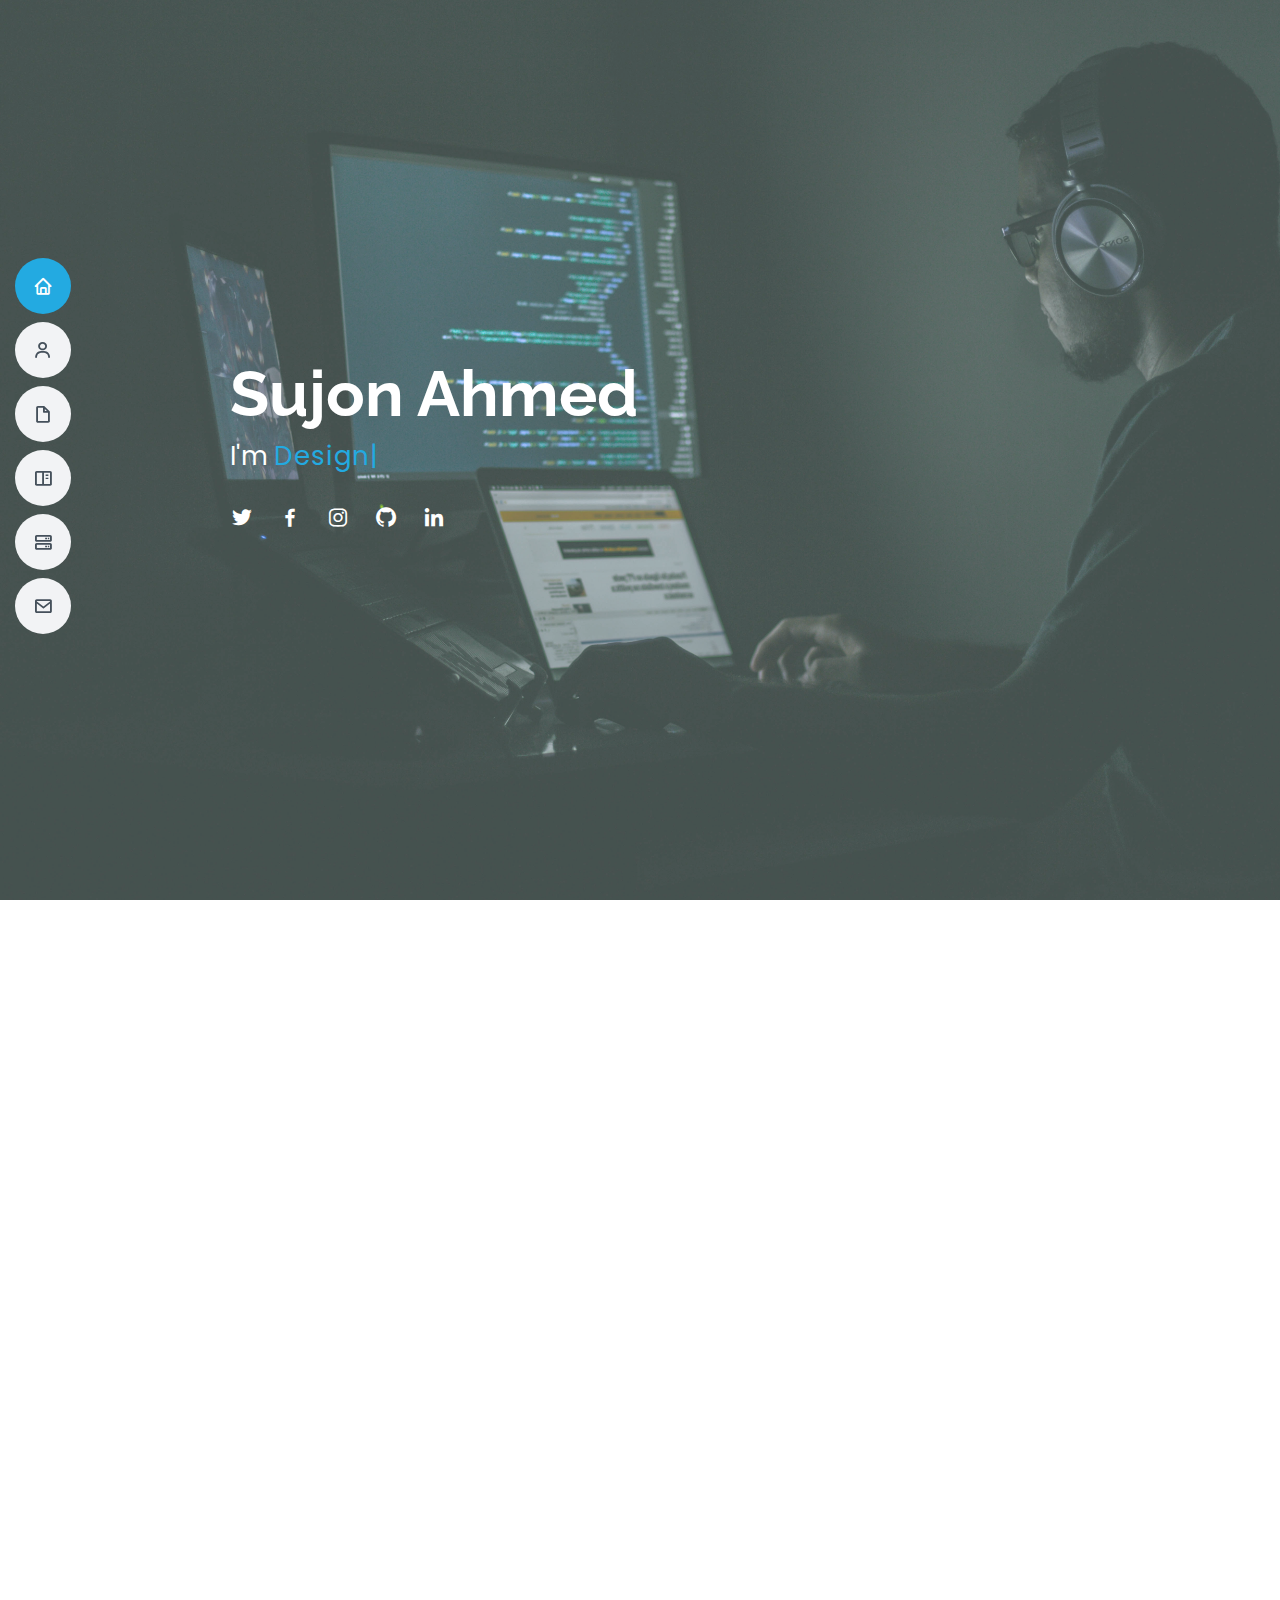
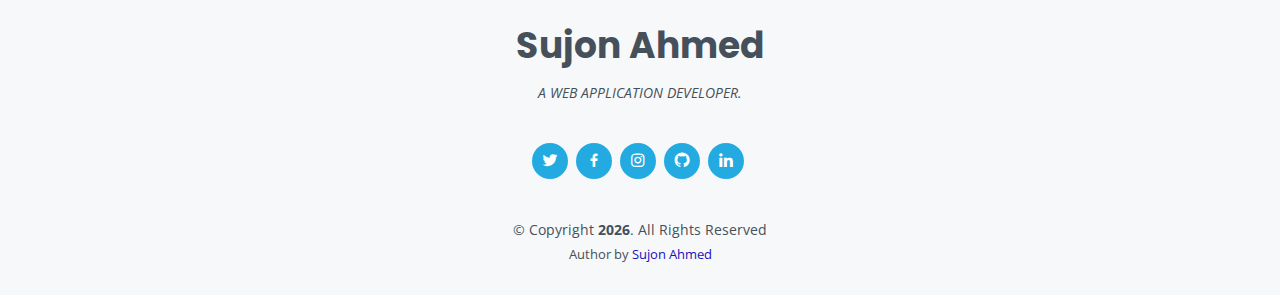
==== commit f36c04b3: "update social link" ====
--- a/index.html
+++ b/index.html
@@ -101,7 +101,7 @@
           <a href="https://www.facebook.com/sujonahmedriman.75" target="_blank" class="facebook"
             ><i class="bx bxl-facebook"></i
           ></a>
-          <a href="https://www.instagram.com/sujon_ahmed_riman/" target="_blank" class="instagram"
+          <a href="https://www.instagram.com/sujonahmedriman/" target="_blank" class="instagram"
             ><i class="bx bxl-instagram"></i
           ></a>
           <a
@@ -111,7 +111,7 @@
             ><i class="bx bxl-github"></i
           ></a>
           <a
-            href="https://www.linkedin.com/in/sujon-ahmed-riman/"
+            href="https://www.linkedin.com/in/sujonahmedriman/"
             target="_blank"
             class="linkedin"
             ><i class="bx bxl-linkedin"></i
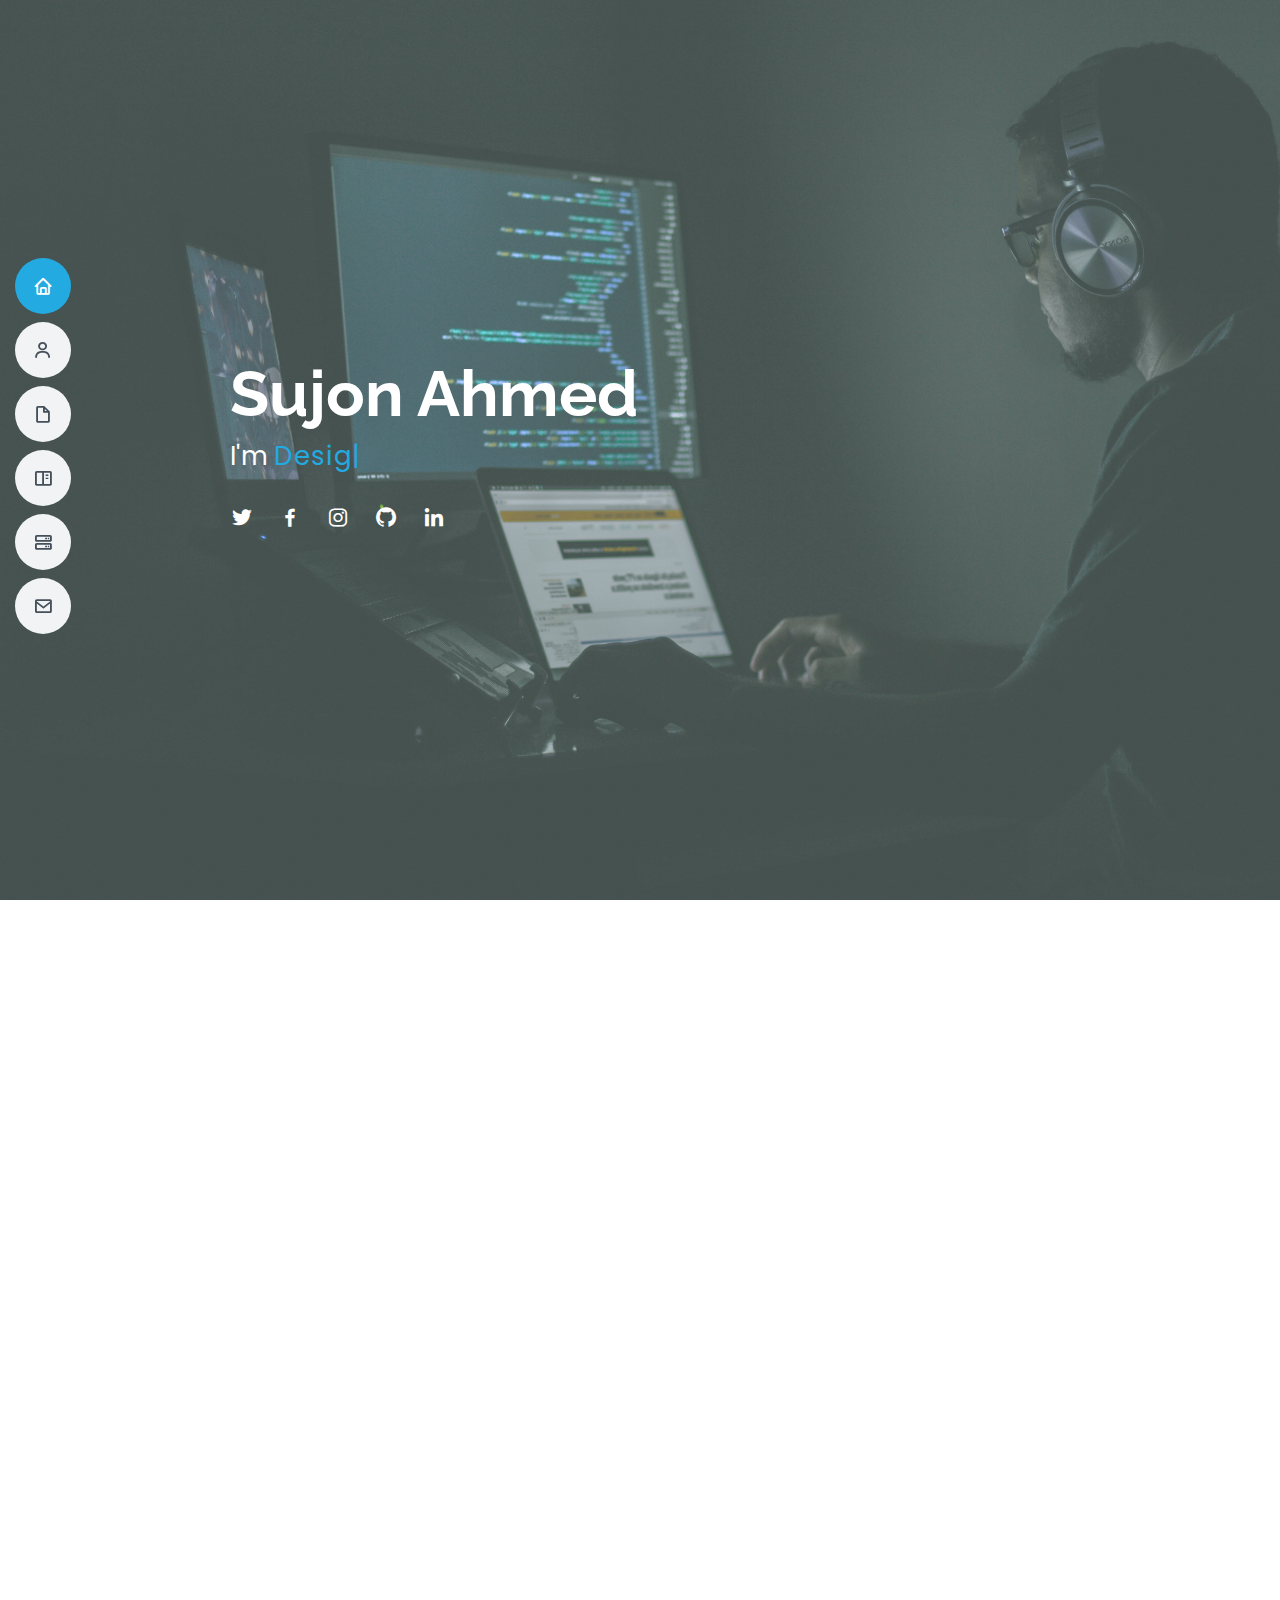
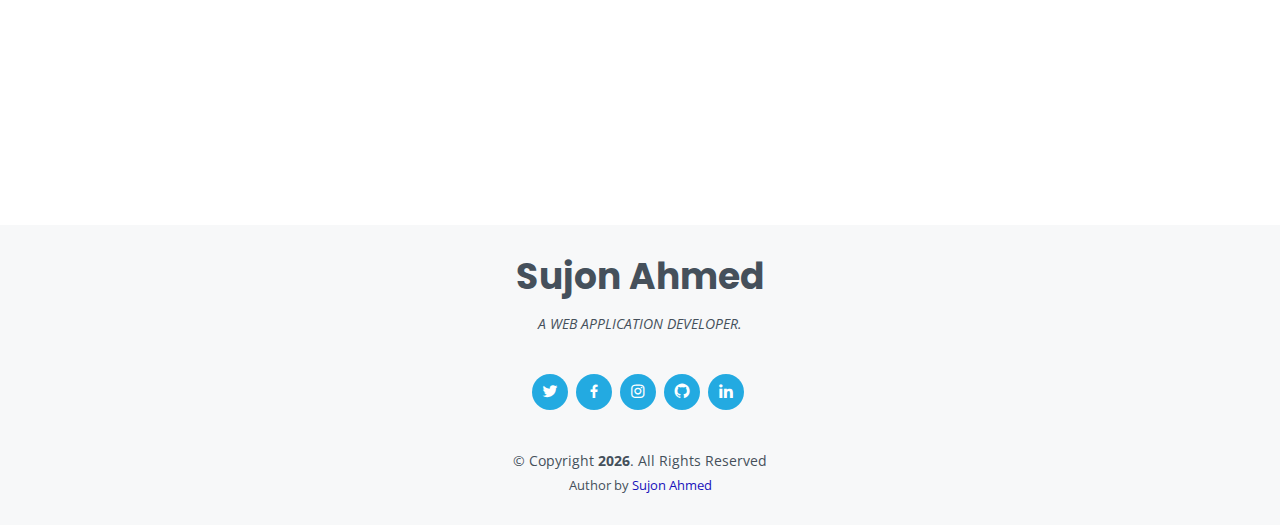
==== commit d9f1bdf0: "updated portfolio with random user generator" ====
--- a/index.html
+++ b/index.html
@@ -213,7 +213,7 @@
                 <i class="bi bi-emoji-smile"></i>
                 <span
                   data-purecounter-start="0"
-                  data-purecounter-end="26"
+                  data-purecounter-end="16"
                   data-purecounter-duration="1"
                   class="purecounter"
                 ></span>
@@ -226,7 +226,7 @@
                 <i class="bi bi-journal-richtext"></i>
                 <span
                   data-purecounter-start="0"
-                  data-purecounter-end="76"
+                  data-purecounter-end="84"
                   data-purecounter-duration="1"
                   class="purecounter"
                 ></span>
@@ -435,25 +435,25 @@
               </div>
 
               <div class="progress">
-                <span class="skill">React <i class="val">45%</i></span>
-                <div class="progress-bar-wrap">
-                  <div
-                    class="progress-bar"
-                    role="progressbar"
-                    aria-valuenow="45"
-                    aria-valuemin="0"
-                    aria-valuemax="100"
-                  ></div>
-                </div>
-              </div>
-
-              <div class="progress">
-                <span class="skill">Vue <i class="val">60%</i></span>
-                <div class="progress-bar-wrap">
-                  <div
-                    class="progress-bar"
-                    role="progressbar"
-                    aria-valuenow="60"
+                <span class="skill">React <i class="val">55%</i></span>
+                <div class="progress-bar-wrap">
+                  <div
+                    class="progress-bar"
+                    role="progressbar"
+                    aria-valuenow="55"
+                    aria-valuemin="0"
+                    aria-valuemax="100"
+                  ></div>
+                </div>
+              </div>
+
+              <div class="progress">
+                <span class="skill">Vue <i class="val">40%</i></span>
+                <div class="progress-bar-wrap">
+                  <div
+                    class="progress-bar"
+                    role="progressbar"
+                    aria-valuenow="40"
                     aria-valuemin="0"
                     aria-valuemax="100"
                   ></div>
@@ -644,6 +644,36 @@
             data-aos="fade-up"
             data-aos-delay="200"
           >
+
+          <div class="col-lg-4 col-md-6 portfolio-item filter-app">
+              <div class="portfolio-wrap">
+                <img
+                  src="assets/img/portfolio/random-user-generator/man-thumbnail.png"
+                  class="img-fluid"
+                  alt=""
+                />
+                <div class="portfolio-info">
+                  <h4>Random User Generator</h4>
+                  <p>App</p>
+                  <div class="portfolio-links">
+                    <a
+                      href="assets/img/portfolio/random-user-generator/man-thumbnail.png"
+                      data-gallery="portfolioGallery"
+                      class="portfolio-lightbox"
+                      title="Random User Generator"
+                      ><i class="bx bx-plus"></i
+                    ></a>
+                    <a
+                      href="random-user-generator.html"
+                      class="portfolio-details-lightbox"
+                      data-glightbox="type: external"
+                      title="Portfolio Details"
+                      ><i class="bx bx-link"></i
+                    ></a>
+                  </div>
+                </div>
+              </div>
+            </div>
           
             <div class="col-lg-4 col-md-6 portfolio-item filter-app">
               <div class="portfolio-wrap">
@@ -733,37 +763,7 @@
                   </div>
                 </div>
               </div>
-            </div>
-
-            <!-- <div class="col-lg-4 col-md-6 portfolio-item filter-web">
-              <div class="portfolio-wrap">
-                <img
-                  src="assets/img/portfolio/js-password-generator.png"
-                  class="img-fluid"
-                  alt=""
-                />
-                <div class="portfolio-info">
-                  <h4>JavaScript Password Generator</h4>
-                  <p>App</p>
-                  <div class="portfolio-links">
-                    <a
-                      href="assets/img/portfolio/js-password-generator.png"
-                      data-gallery="portfolioGallery"
-                      class="portfolio-lightbox"
-                      title="JavaScript Password Generator"
-                      ><i class="bx bx-plus"></i
-                    ></a>
-                    <a
-                      href="portfolio-details.html"
-                      class="portfolio-details-lightbox"
-                      data-glightbox="type: external"
-                      title="Portfolio Details"
-                      ><i class="bx bx-link"></i
-                    ></a>
-                  </div>
-                </div>
-              </div>
-            </div> -->
+            </div>            
 
             <!-- <div class="col-lg-4 col-md-6 portfolio-item filter-web">
               <div class="portfolio-wrap">
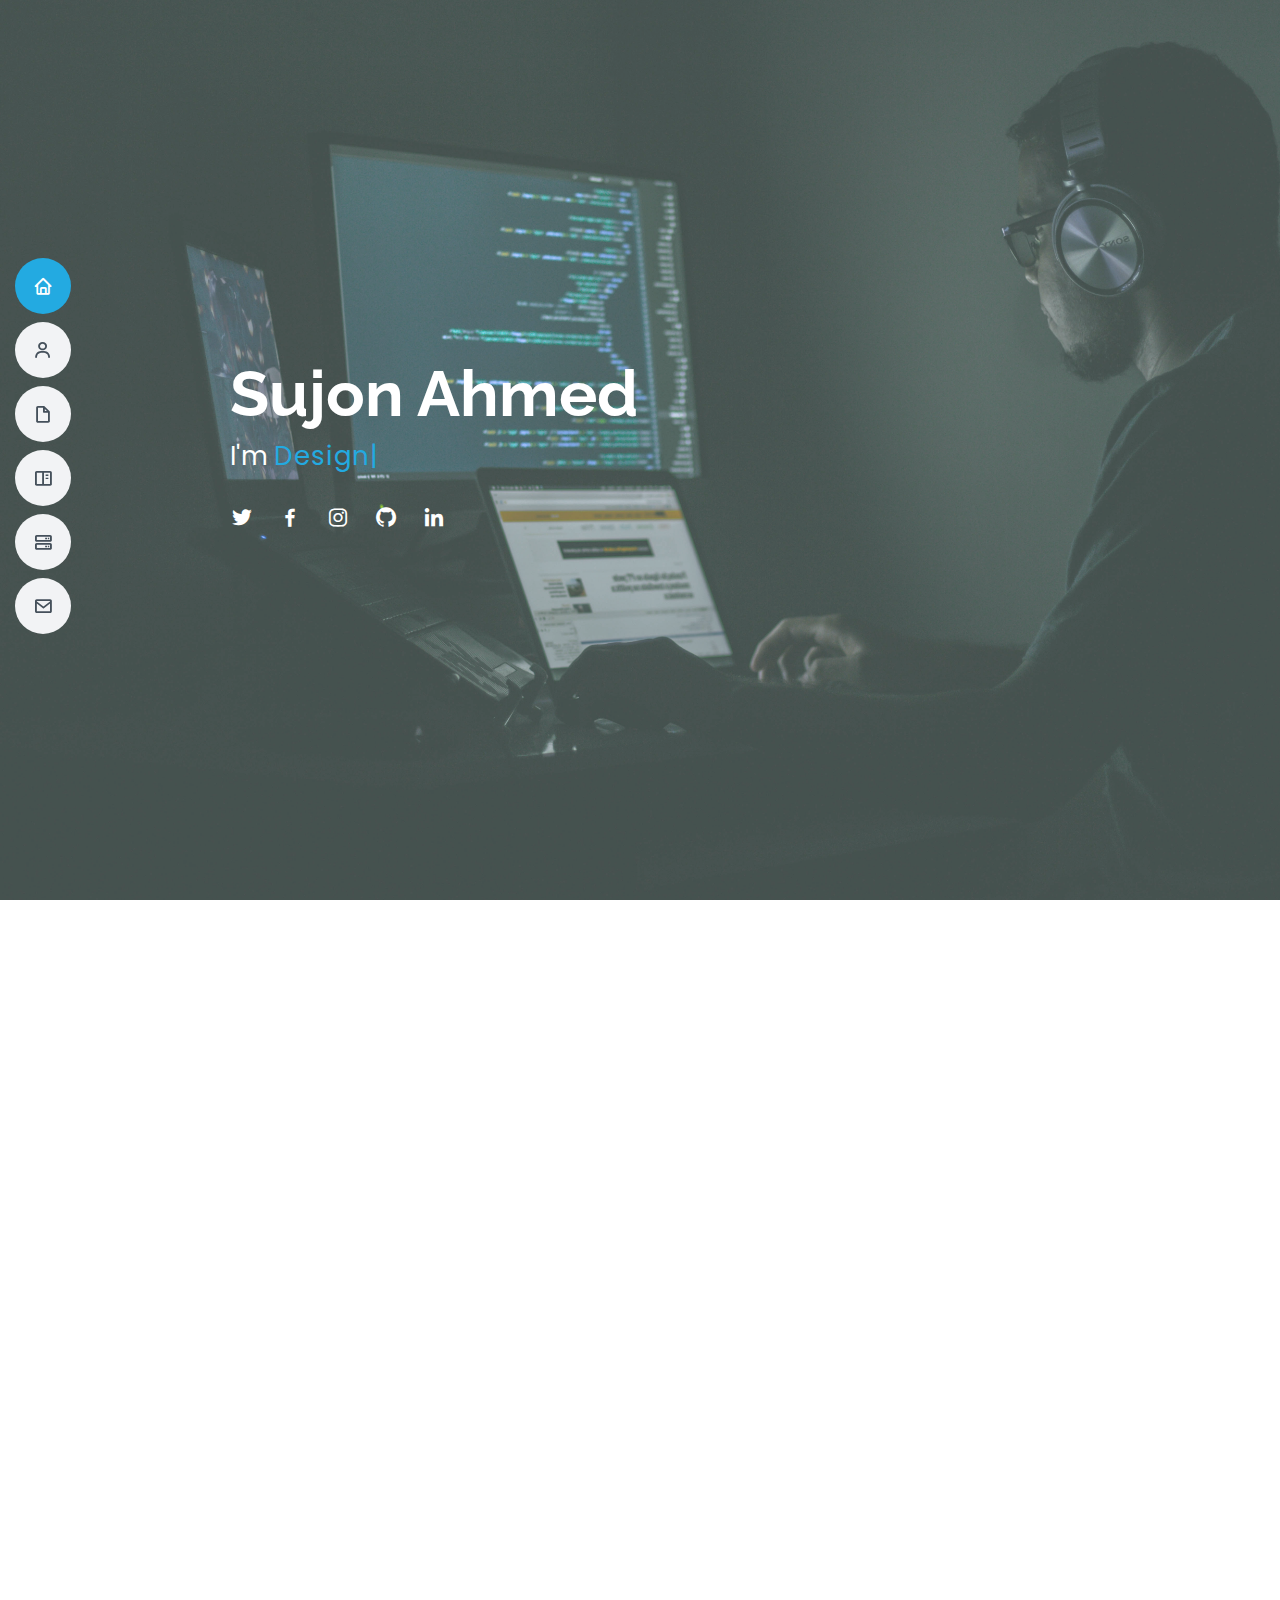
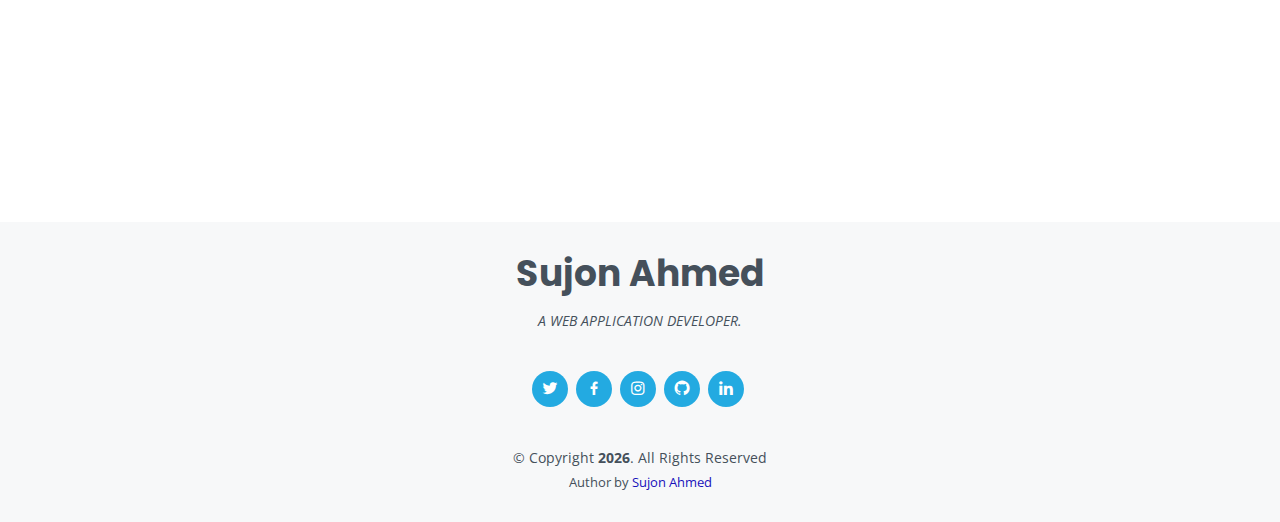
==== commit 5140ab58: "update project with php eterna project" ====
--- a/index.html
+++ b/index.html
@@ -634,7 +634,7 @@
                 <li data-filter="*" class="filter-active">All</li>
                 <li data-filter=".filter-app">Web App</li>
                 <li data-filter=".filter-webpage">Web Page</li>
-                <li data-filter=".filter-web"></li>
+                <li data-filter=".filter-web-php">PHP Projects</li>
               </ul>
             </div>
           </div>
@@ -644,8 +644,38 @@
             data-aos="fade-up"
             data-aos-delay="200"
           >
-
-          <div class="col-lg-4 col-md-6 portfolio-item filter-app">
+            <!-- Project: Eterna -->
+            <div class="col-lg-4 col-md-6 portfolio-item filter-web-php">
+              <div class="portfolio-wrap">
+                <img
+                  src="assets/img/portfolio/eterna/dashboard-thumbnail.png"
+                  class="img-fluid"
+                  alt=""
+                />
+                <div class="portfolio-info">
+                  <h4>Eterna Blogging Website</h4>
+                  <p>Dynamic Website</p>
+                  <div class="portfolio-links">
+                    <a
+                      href="assets/img/portfolio/eterna/dashboard-thumbnail.png"
+                      data-gallery="portfolioGallery"
+                      class="portfolio-lightbox"
+                      title="Eterna this is a Blogging dynamic website"
+                      ><i class="bx bx-plus"></i
+                    ></a>
+                    <a
+                      href="eterna.html"
+                      class="portfolio-details-lightbox"
+                      data-glightbox="type: external"
+                      title="Portfolio Details"
+                      ><i class="bx bx-link"></i
+                    ></a>
+                  </div>
+                </div>
+              </div>
+            </div>
+            <!-- Project: Vue Random User Generator -->
+            <div class="col-lg-4 col-md-6 portfolio-item filter-app">
               <div class="portfolio-wrap">
                 <img
                   src="assets/img/portfolio/random-user-generator/man-thumbnail.png"
@@ -673,8 +703,8 @@
                   </div>
                 </div>
               </div>
-            </div>
-          
+            </div>        
+            <!-- Project: Vue Weather App -->
             <div class="col-lg-4 col-md-6 portfolio-item filter-app">
               <div class="portfolio-wrap">
                 <img
@@ -704,7 +734,7 @@
                 </div>
               </div>
             </div>
-
+            <!-- Project: RED ONION Webpage -->
             <div class="col-lg-4 col-md-6 portfolio-item filter-webpage">
               <div class="portfolio-wrap">
                 <img
@@ -734,7 +764,7 @@
                 </div>
               </div>
             </div>
-
+            <!-- Project: React Movieland -->
             <div class="col-lg-4 col-md-6 portfolio-item filter-app">
               <div class="portfolio-wrap">
                 <img
@@ -764,97 +794,6 @@
                 </div>
               </div>
             </div>            
-
-            <!-- <div class="col-lg-4 col-md-6 portfolio-item filter-web">
-              <div class="portfolio-wrap">
-                <img
-                  src="assets/img/portfolio/JS-QRCode-generator.png"
-                  class="img-fluid"
-                  alt=""
-                />
-                <div class="portfolio-info">
-                  <h4>JavaScript QRCode Generator</h4>
-                  <p>App</p>
-                  <div class="portfolio-links">
-                    <a
-                      href="assets/img/portfolio/JS-QRCode-generator.png"
-                      data-gallery="portfolioGallery"
-                      class="portfolio-lightbox"
-                      title="JavaScript QRCode Generator"
-                      ><i class="bx bx-plus"></i
-                    ></a>
-                    <a
-                      href="portfolio-details.html"
-                      class="portfolio-details-lightbox"
-                      data-glightbox="type: external"
-                      title="Portfolio Details"
-                      ><i class="bx bx-link"></i
-                    ></a>
-                  </div>
-                </div>
-              </div>
-            </div> -->
-
-            <!-- <div class="col-lg-4 col-md-6 portfolio-item filter-card">
-              <div class="portfolio-wrap">
-                <img
-                  src="assets/img/portfolio/portfolio-3.jpg"
-                  class="img-fluid"
-                  alt=""
-                />
-                <div class="portfolio-info">
-                  <h4>App 2</h4>
-                  <p>App</p>
-                  <div class="portfolio-links">
-                    <a
-                      href="assets/img/portfolio/portfolio-3.jpg"
-                      data-gallery="portfolioGallery"
-                      class="portfolio-lightbox"
-                      title="App 2"
-                      ><i class="bx bx-plus"></i
-                    ></a>
-                    <a
-                      href="portfolio-details.html"
-                      class="portfolio-details-lightbox"
-                      data-glightbox="type: external"
-                      title="Portfolio Details"
-                      ><i class="bx bx-link"></i
-                    ></a>
-                  </div>
-                </div>
-              </div>
-            </div> -->
-
-            <!-- <div class="col-lg-4 col-md-6 portfolio-item filter-app">
-              <div class="portfolio-wrap">
-                <img
-                  src="assets/img/portfolio/Vue-random-user-generator.png"
-                  class="img-fluid"
-                  alt=""
-                />
-                <div class="portfolio-info">
-                  <h4>Vue Random User Generator</h4>
-                  <p>App</p>
-                  <div class="portfolio-links">
-                    <a
-                      href="assets/img/portfolio/Vue-random-user-generator.png"
-                      data-gallery="portfolioGallery"
-                      class="portfolio-lightbox"
-                      title="Vue Random User Generator"
-                      ><i class="bx bx-plus"></i
-                    ></a>
-                    <a
-                      href="portfolio-details.html"
-                      class="portfolio-details-lightbox"
-                      data-glightbox="type: external"
-                      title="Portfolio Details"
-                      ><i class="bx bx-link"></i
-                    ></a>
-                  </div>
-                </div>
-              </div>
-            </div> -->
-
           </div>
         </div>
       </section>
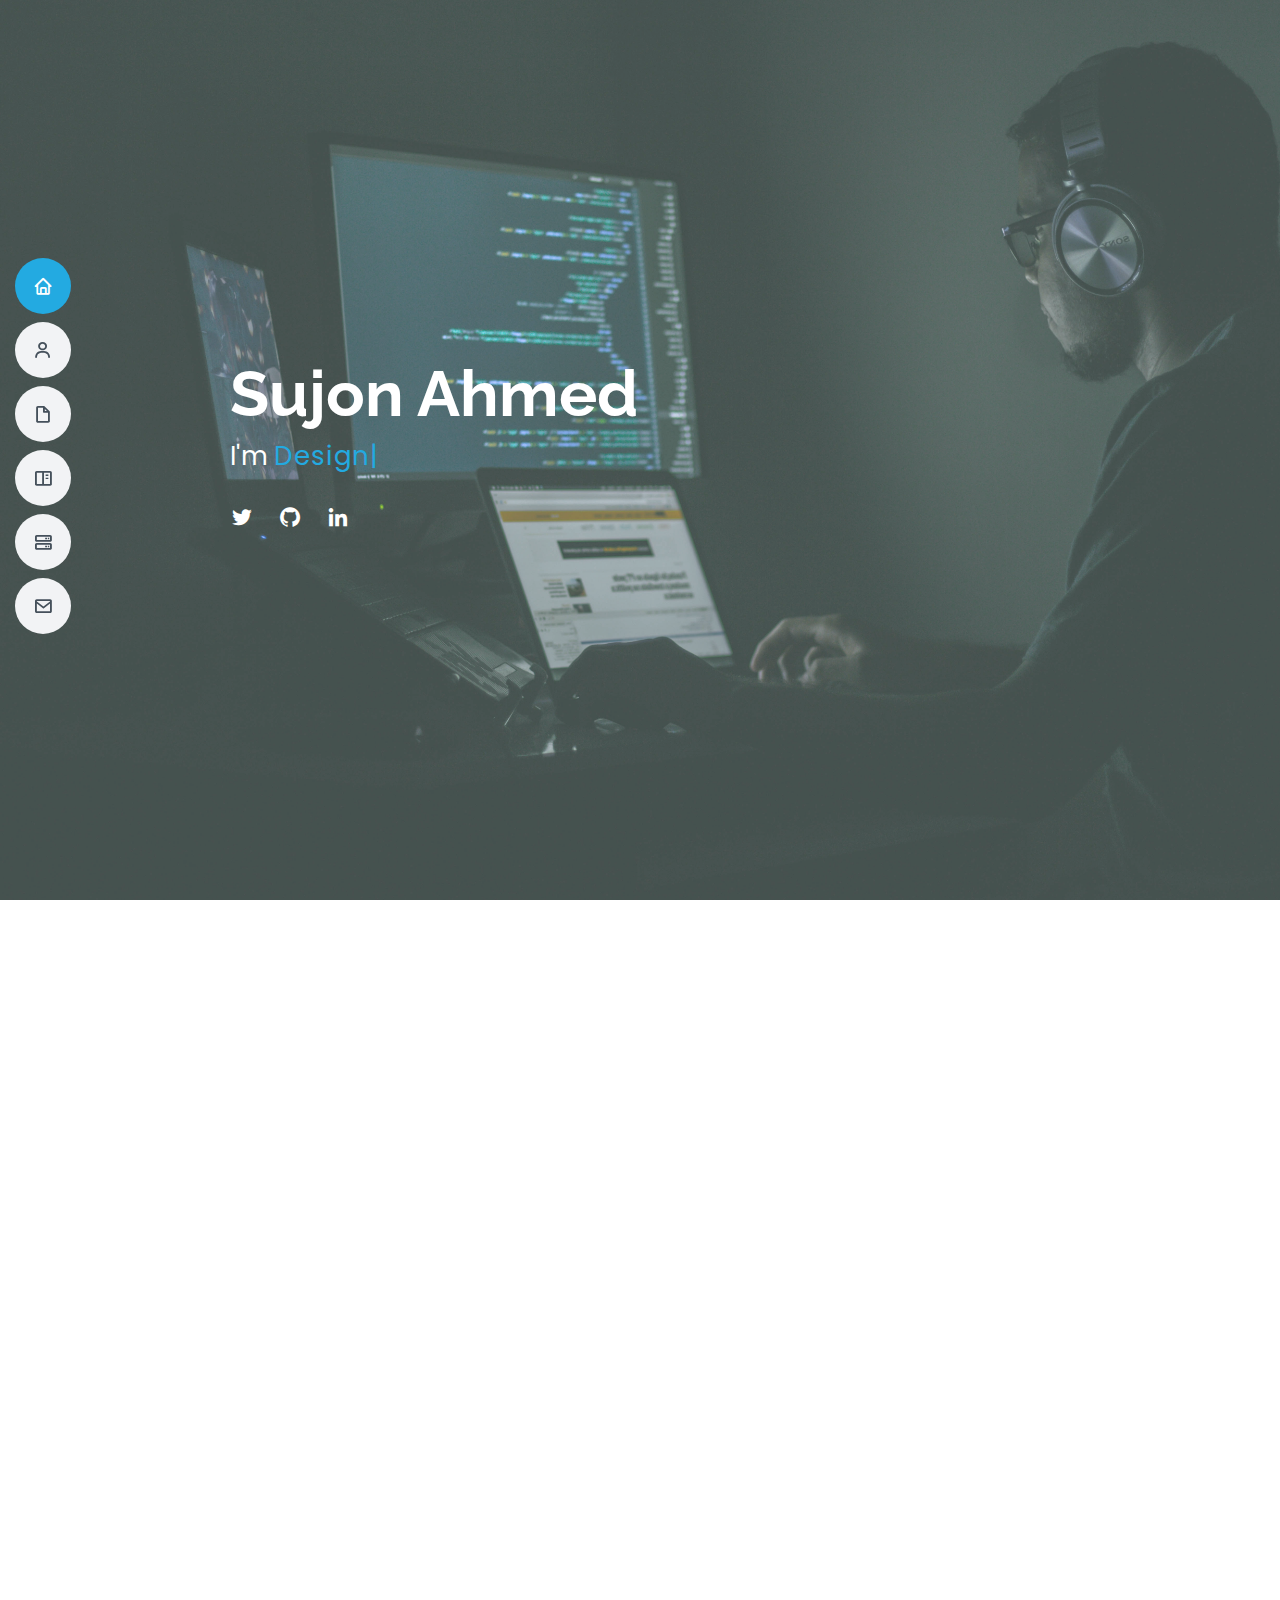
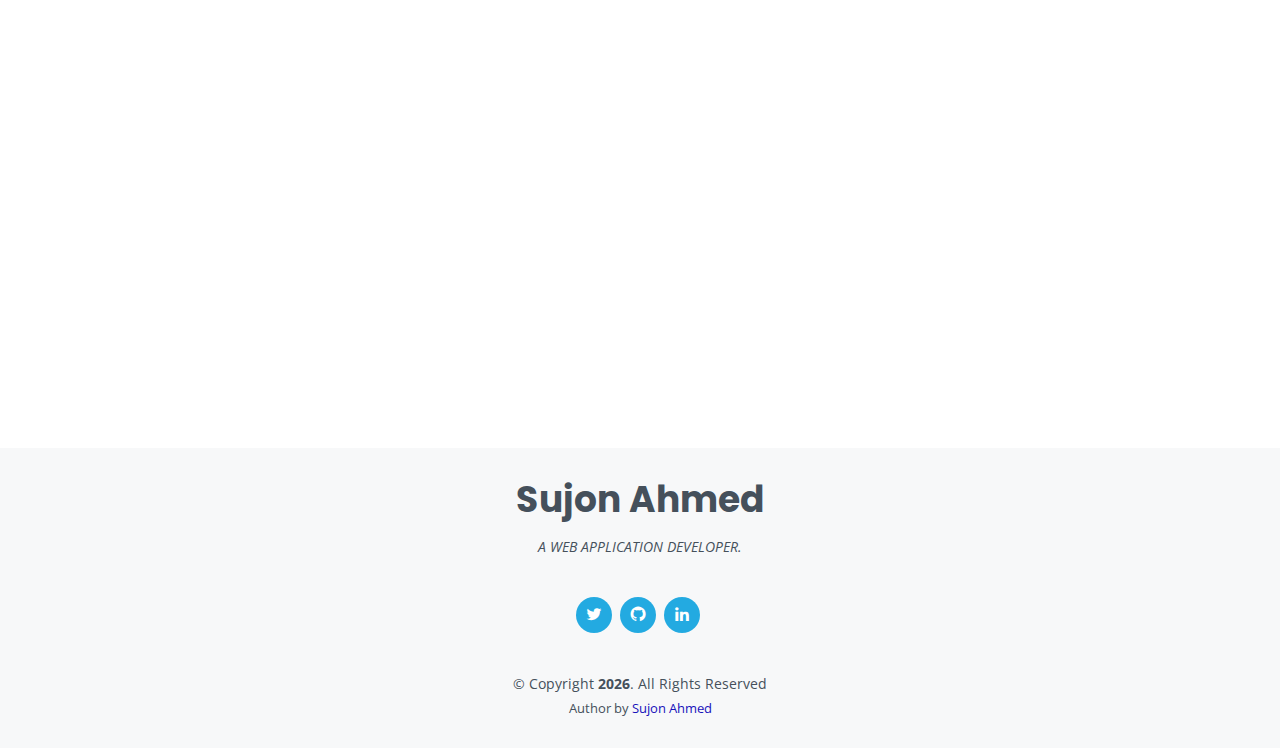
==== commit 72116a76: "updated portfolio without socail link" ====
--- a/index.html
+++ b/index.html
@@ -98,12 +98,12 @@
           <a href="https://twitter.com/sujonahmedriman" target="_blank" class="twitter"
             ><i class="bx bxl-twitter"></i
           ></a>
-          <a href="https://www.facebook.com/sujonahmedriman.75" target="_blank" class="facebook"
+          <!-- <a href="https://www.facebook.com/sujonahmedriman.75" target="_blank" class="facebook"
             ><i class="bx bxl-facebook"></i
-          ></a>
-          <a href="https://www.instagram.com/sujonahmedriman/" target="_blank" class="instagram"
+          ></a> -->
+          <!-- <a href="https://www.instagram.com/sujonahmedriman/" target="_blank" class="instagram"
             ><i class="bx bxl-instagram"></i
-          ></a>
+          ></a> -->
           <a
             href="https://github.com/Sujon-Ahmed"
             target="_blank"
@@ -213,7 +213,7 @@
                 <i class="bi bi-emoji-smile"></i>
                 <span
                   data-purecounter-start="0"
-                  data-purecounter-end="16"
+                  data-purecounter-end="7"
                   data-purecounter-duration="1"
                   class="purecounter"
                 ></span>
@@ -226,7 +226,7 @@
                 <i class="bi bi-journal-richtext"></i>
                 <span
                   data-purecounter-start="0"
-                  data-purecounter-end="84"
+                  data-purecounter-end="15"
                   data-purecounter-duration="1"
                   class="purecounter"
                 ></span>
@@ -252,7 +252,7 @@
                 <i class="bi bi-award"></i>
                 <span
                   data-purecounter-start="0"
-                  data-purecounter-end="7"
+                  data-purecounter-end="3"
                   data-purecounter-duration="1"
                   class="purecounter"
                 ></span>
@@ -556,7 +556,29 @@
               <h3 class="resume-title">Professional Experience</h3>
               <div class="resume-item">
                 <h4>Web Application Developer</h4>
-                <h5>Apr 2022 - Present</h5>
+                <h5>August 2023 - Present</h5>
+                <p>
+                  <em
+                    ><a href="https://a2zit.com.bd/" target="_blank"
+                      >a2zit</a
+                    >, Dhaka, Bangladesh
+                  </em>
+                </p>
+                <ul>
+                  <li>
+                    API Development
+                  </li>
+                  <li>
+                    Frontent Design
+                  </li>
+                  <li>
+                    E-Commerce Solution
+                  </li>
+                </ul>
+              </div>
+              <div class="resume-item">
+                <h4>Web Application Developer</h4>
+                <h5>Apr 2022 - July 2023</h5>
                 <p>
                   <em
                     ><a href="https://large-it.com/" target="_blank"
@@ -644,6 +666,36 @@
             data-aos="fade-up"
             data-aos-delay="200"
           >
+            <!-- Project: Random Color Palette Generator -->
+            <div class="col-lg-4 col-md-6 portfolio-item filter-web-php">
+              <div class="portfolio-wrap">
+                <img
+                  src="assets/img/portfolio/random-color-palette-generator/project-thumbnail.png"
+                  class="img-fluid"
+                  alt=""
+                />
+                <div class="portfolio-info">
+                  <h4>Color Palette Generator</h4>
+                  <p>Web App</p>
+                  <div class="portfolio-links">
+                    <a
+                      href="assets/img/portfolio/random-color-palette-generator/project-thumbnail.png"
+                      data-gallery="portfolioGallery"
+                      class="portfolio-lightbox"
+                      title="Random Color Palette Generator"
+                      ><i class="bx bx-plus"></i
+                    ></a>
+                    <a
+                      href="random-color-generator.html"
+                      class="portfolio-details-lightbox"
+                      data-glightbox="type: external"
+                      title="Portfolio Details"
+                      ><i class="bx bx-link"></i
+                    ></a>
+                  </div>
+                </div>
+              </div>
+            </div>
             <!-- Project: Eterna -->
             <div class="col-lg-4 col-md-6 portfolio-item filter-web-php">
               <div class="portfolio-wrap">
@@ -811,6 +863,65 @@
 
           <div class="row">
             <div
+              class="col-lg-4 col-md-6 d-flex align-items-stretch mt-4"
+              data-aos="zoom-in"
+              data-aos-delay="200"
+            >
+              <div class="icon-box iconbox-red">
+                <div class="icon">
+                  <svg
+                    width="100"
+                    height="100"
+                    viewBox="0 0 600 600"
+                    xmlns="http://www.w3.org/2000/svg"
+                  >
+                    <path
+                      stroke="none"
+                      stroke-width="0"
+                      fill="#f5f5f5"
+                      d="M300,532.3542879108572C369.38199826031484,532.3153073249985,429.10787420159085,491.63046689027357,474.5244479745417,439.17860296908856C522.8885846962883,383.3225815378663,569.1668002868075,314.3205725914397,550.7432151929288,242.7694973846089C532.6665558377875,172.5657663291529,456.2379748765914,142.6223662098291,390.3689995646985,112.34683881706744C326.66090330228417,83.06452184765237,258.84405631176094,53.51806209861945,193.32584062364296,78.48882559362697C121.61183558270385,105.82097193414197,62.805066853699245,167.19869350419734,48.57481801355237,242.6138429142374C34.843463184063346,315.3850353017275,76.69343916112496,383.4422959591041,125.22947124332185,439.3748458443577C170.7312796277747,491.8107796887764,230.57421082200815,532.3932930995766,300,532.3542879108572"
+                    ></path>
+                  </svg>
+                  <i class="bx bx-slideshow"></i>
+                </div>
+                <h4><a href="">Web Development</a></h4>
+                <p>
+                  Quis consequatur saepe eligendi voluptatem consequatur dolor
+                  consequuntur
+                </p>
+              </div>
+            </div>
+
+            <div
+              class="col-lg-4 col-md-6 d-flex align-items-stretch mt-4"
+              data-aos="zoom-in"
+              data-aos-delay="300"
+            >
+              <div class="icon-box iconbox-teal">
+                <div class="icon">
+                  <svg
+                    width="100"
+                    height="100"
+                    viewBox="0 0 600 600"
+                    xmlns="http://www.w3.org/2000/svg"
+                  >
+                    <path
+                      stroke="none"
+                      stroke-width="0"
+                      fill="#f5f5f5"
+                      d="M300,566.797414625762C385.7384707136149,576.1784315230908,478.7894351017131,552.8928747891023,531.9192734346935,484.94944893311C584.6109503024035,417.5663521118492,582.489472248146,322.67544863468447,553.9536738515405,242.03673114598146C529.1557734026468,171.96086150256528,465.24506316201064,127.66468636344209,395.9583748389544,100.7403814666027C334.2173773831606,76.7482773500951,269.4350130405921,84.62216499799875,207.1952322260088,107.2889140133804C132.92018162631612,134.33871894543012,41.79353780512637,160.00259165414826,22.644507872594943,236.69541883565114C3.319112789854554,314.0945973066697,72.72355303640163,379.243833228382,124.04198916343866,440.3218312028393C172.9286146004772,498.5055451809895,224.45579914871206,558.5317968840102,300,566.797414625762"
+                    ></path>
+                  </svg>
+                  <i class="bx bx-arch"></i>
+                </div>
+                <h4><a href="">Web Design</a></h4>
+                <p>
+                  Modi nostrum vel laborum. Porro fugit error sit minus sapiente
+                  sit aspernatur
+                </p>
+              </div>
+            </div>
+            <div
               class="col-lg-4 col-md-6 d-flex align-items-stretch"
               data-aos="zoom-in"
               data-aos-delay="100"
@@ -928,67 +1039,7 @@
                   blanditiis
                 </p>
               </div>
-            </div>
-
-            <div
-              class="col-lg-4 col-md-6 d-flex align-items-stretch mt-4"
-              data-aos="zoom-in"
-              data-aos-delay="200"
-            >
-              <div class="icon-box iconbox-red">
-                <div class="icon">
-                  <svg
-                    width="100"
-                    height="100"
-                    viewBox="0 0 600 600"
-                    xmlns="http://www.w3.org/2000/svg"
-                  >
-                    <path
-                      stroke="none"
-                      stroke-width="0"
-                      fill="#f5f5f5"
-                      d="M300,532.3542879108572C369.38199826031484,532.3153073249985,429.10787420159085,491.63046689027357,474.5244479745417,439.17860296908856C522.8885846962883,383.3225815378663,569.1668002868075,314.3205725914397,550.7432151929288,242.7694973846089C532.6665558377875,172.5657663291529,456.2379748765914,142.6223662098291,390.3689995646985,112.34683881706744C326.66090330228417,83.06452184765237,258.84405631176094,53.51806209861945,193.32584062364296,78.48882559362697C121.61183558270385,105.82097193414197,62.805066853699245,167.19869350419734,48.57481801355237,242.6138429142374C34.843463184063346,315.3850353017275,76.69343916112496,383.4422959591041,125.22947124332185,439.3748458443577C170.7312796277747,491.8107796887764,230.57421082200815,532.3932930995766,300,532.3542879108572"
-                    ></path>
-                  </svg>
-                  <i class="bx bx-slideshow"></i>
-                </div>
-                <h4><a href="">Web Development</a></h4>
-                <p>
-                  Quis consequatur saepe eligendi voluptatem consequatur dolor
-                  consequuntur
-                </p>
-              </div>
-            </div>
-
-            <div
-              class="col-lg-4 col-md-6 d-flex align-items-stretch mt-4"
-              data-aos="zoom-in"
-              data-aos-delay="300"
-            >
-              <div class="icon-box iconbox-teal">
-                <div class="icon">
-                  <svg
-                    width="100"
-                    height="100"
-                    viewBox="0 0 600 600"
-                    xmlns="http://www.w3.org/2000/svg"
-                  >
-                    <path
-                      stroke="none"
-                      stroke-width="0"
-                      fill="#f5f5f5"
-                      d="M300,566.797414625762C385.7384707136149,576.1784315230908,478.7894351017131,552.8928747891023,531.9192734346935,484.94944893311C584.6109503024035,417.5663521118492,582.489472248146,322.67544863468447,553.9536738515405,242.03673114598146C529.1557734026468,171.96086150256528,465.24506316201064,127.66468636344209,395.9583748389544,100.7403814666027C334.2173773831606,76.7482773500951,269.4350130405921,84.62216499799875,207.1952322260088,107.2889140133804C132.92018162631612,134.33871894543012,41.79353780512637,160.00259165414826,22.644507872594943,236.69541883565114C3.319112789854554,314.0945973066697,72.72355303640163,379.243833228382,124.04198916343866,440.3218312028393C172.9286146004772,498.5055451809895,224.45579914871206,558.5317968840102,300,566.797414625762"
-                    ></path>
-                  </svg>
-                  <i class="bx bx-arch"></i>
-                </div>
-                <h4><a href="">Web Design</a></h4>
-                <p>
-                  Modi nostrum vel laborum. Porro fugit error sit minus sapiente
-                  sit aspernatur
-                </p>
-              </div>
-            </div>
+            </div>            
           </div>
         </div>
       </section>
@@ -1192,8 +1243,8 @@
         </p>
         <div class="social-links">
           <a href="https://twitter.com/sujonahmedriman" target="_blank" class="twitter"><i class="bx bxl-twitter"></i></a>
-          <a href="https://www.facebook.com/sujonahmedriman.75" target="_blank" class="facebook"><i class="bx bxl-facebook"></i></a>
-          <a href="https://www.instagram.com/sujon_ahmed_riman/" target="_blank" class="instagram"><i class="bx bxl-instagram"></i></a>
+          <!-- <a href="https://www.facebook.com/sujonahmedriman.75" target="_blank" class="facebook"><i class="bx bxl-facebook"></i></a> -->
+          <!-- <a href="https://www.instagram.com/sujon_ahmed_riman/" target="_blank" class="instagram"><i class="bx bxl-instagram"></i></a> -->
           <a href="https://github.com/Sujon-Ahmed" target="_blank" class="google-plus"><i class="bx bxl-github"></i></a>
           <a href="https://www.linkedin.com/in/sujon-ahmed-riman/" target="_blank" class="linkedin"><i class="bx bxl-linkedin"></i></a>
         </div>
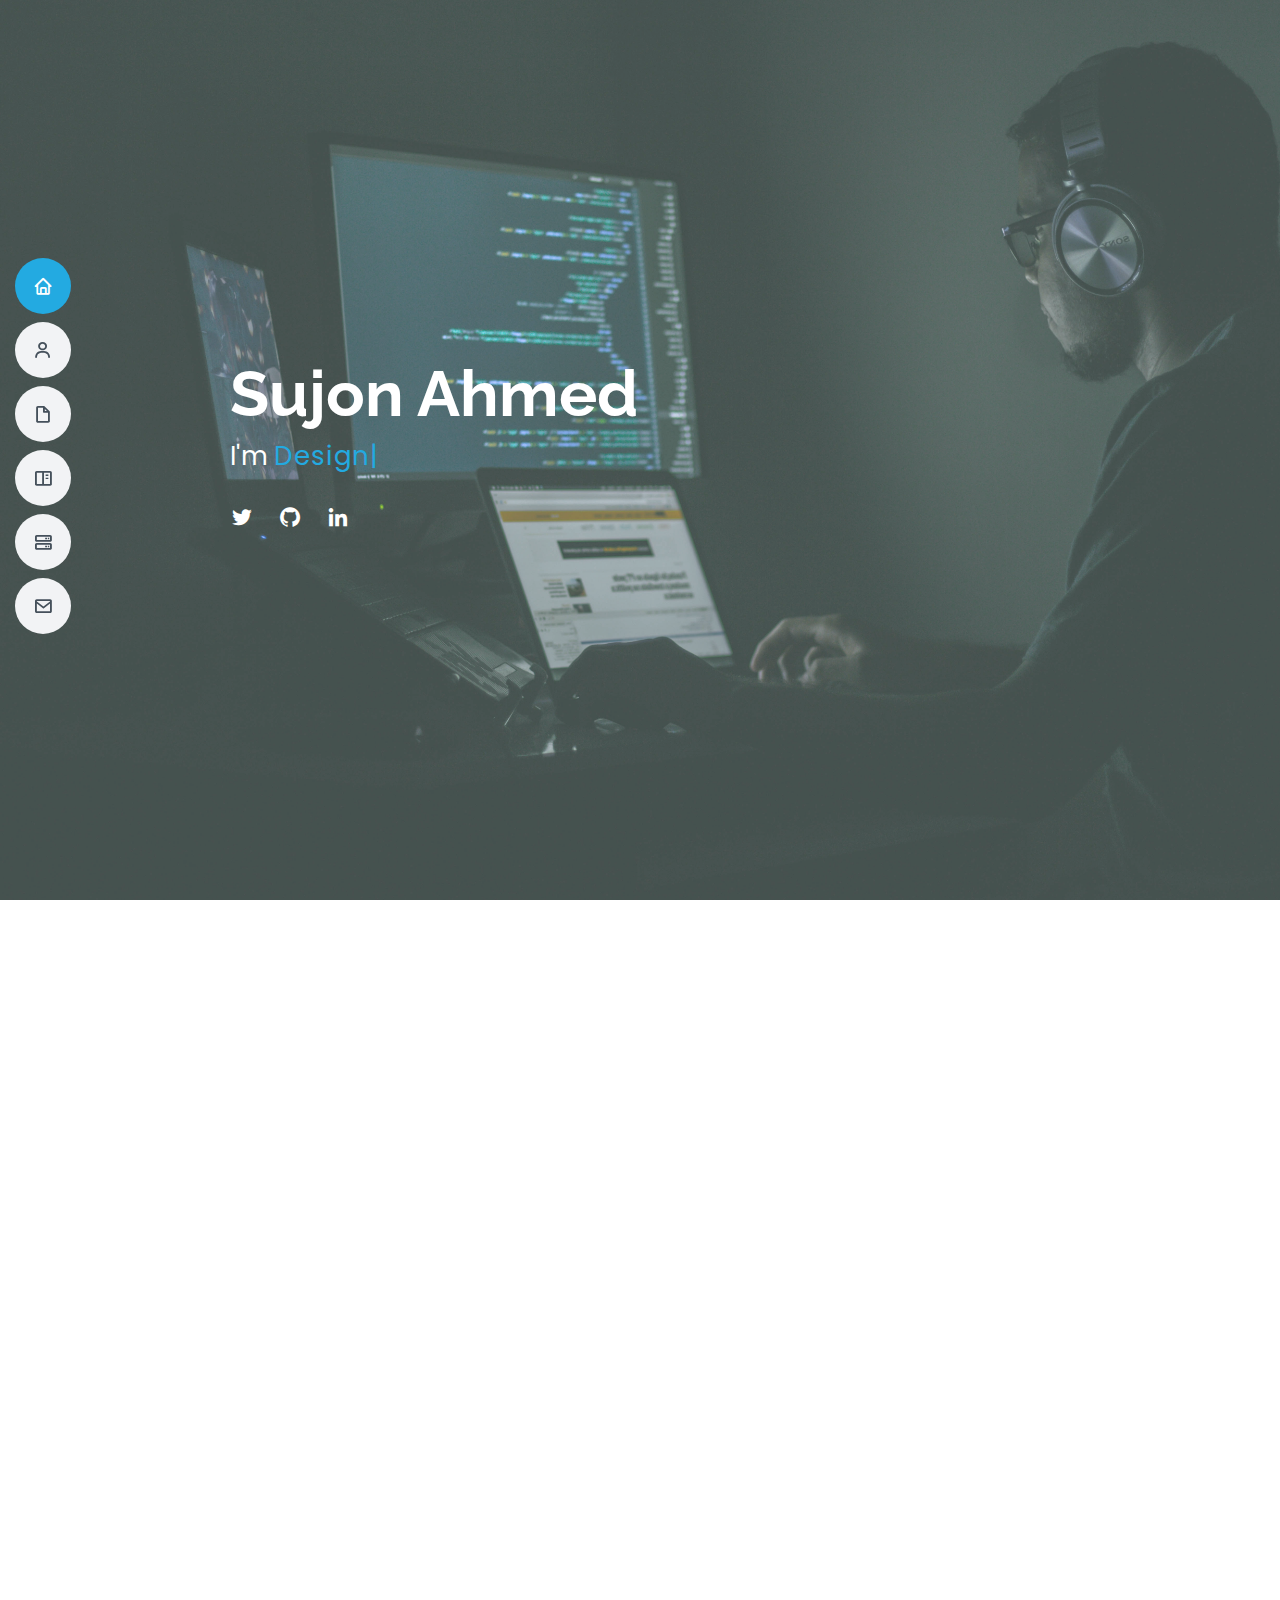
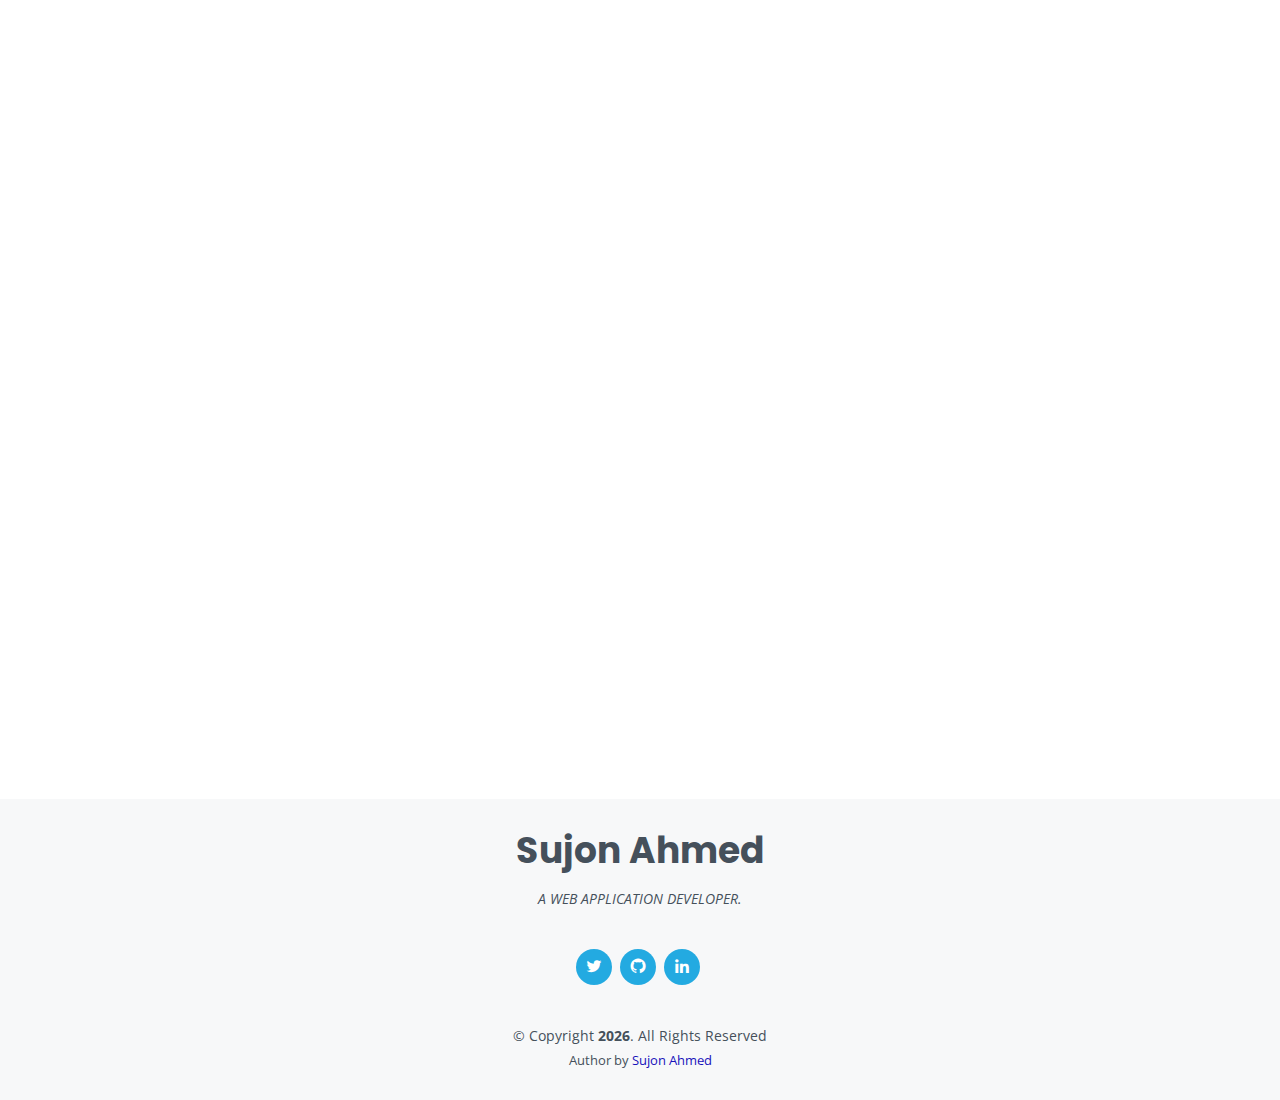
==== commit b92da1b8: "update portfolio" ====
--- a/index.html
+++ b/index.html
@@ -143,7 +143,7 @@
 
           <div class="row">
             <div class="col-lg-4">
-              <img src="assets/img/sujon-ahmed.png" class="img-fluid" alt="" />
+              <img src="assets/img/profile.jpg" class="img-fluid" alt="" />
             </div>
             <div class="col-lg-8 pt-4 pt-lg-0 content">
               <h3>Web Application Developer.</h3>
@@ -154,11 +154,7 @@
                     <li>
                       <i class="bi bi-chevron-right"></i>
                       <strong>Birthday:</strong> <span>27 March, 2000</span>
-                    </li>
-                    <li>
-                      <i class="bi bi-chevron-right"></i>
-                      <strong>Website:</strong> <a href="https://sujon-ahmed.github.io/portfolio/">Sujon Ahmed</a>
-                    </li>
+                    </li>                 
                     <li>
                       <i class="bi bi-chevron-right"></i>
                       <strong>Phone:</strong> <span>+8801 743 405 982</span>
@@ -183,11 +179,7 @@
                       <i class="bi bi-chevron-right"></i>
                       <strong>Email:</strong>
                       <span>sujonahmed5284@gmail.com</span>
-                    </li>
-                    <li>
-                      <i class="bi bi-chevron-right"></i>
-                      <strong>Freelance:</strong> <span>Available</span>
-                    </li>
+                    </li>                   
                   </ul>
                 </div>
               </div>
@@ -510,7 +502,7 @@
                 <h4>Sujon Ahmed</h4>
                 <p>
                   <em
-                    >I am Sujon Ahmed a web application developer with 1.5+
+                    >I am Sujon Ahmed a web application developer with 2+
                     years of experience designing and developing.</em
                   >
                 </p>
@@ -556,7 +548,29 @@
               <h3 class="resume-title">Professional Experience</h3>
               <div class="resume-item">
                 <h4>Web Application Developer</h4>
-                <h5>August 2023 - Present</h5>
+                <h5>Febuary 2024 - Present</h5>
+                <p>
+                  <em
+                    ><a href="https://www.stitbd.com/" target="_blank"
+                      >STITBD</a
+                    >, Dhaka, Bangladesh
+                  </em>
+                </p>
+                <ul>
+                  <li>
+                    API Development
+                  </li>
+                  <li>
+                    Frontent Design
+                  </li>
+                  <li>
+                    E-Commerce Solution
+                  </li>
+                </ul>
+              </div>
+              <div class="resume-item">
+                <h4>Web Application Developer</h4>
+                <h5>August 2023 - January 2024</h5>
                 <p>
                   <em
                     ><a href="https://a2zit.com.bd/" target="_blank"
